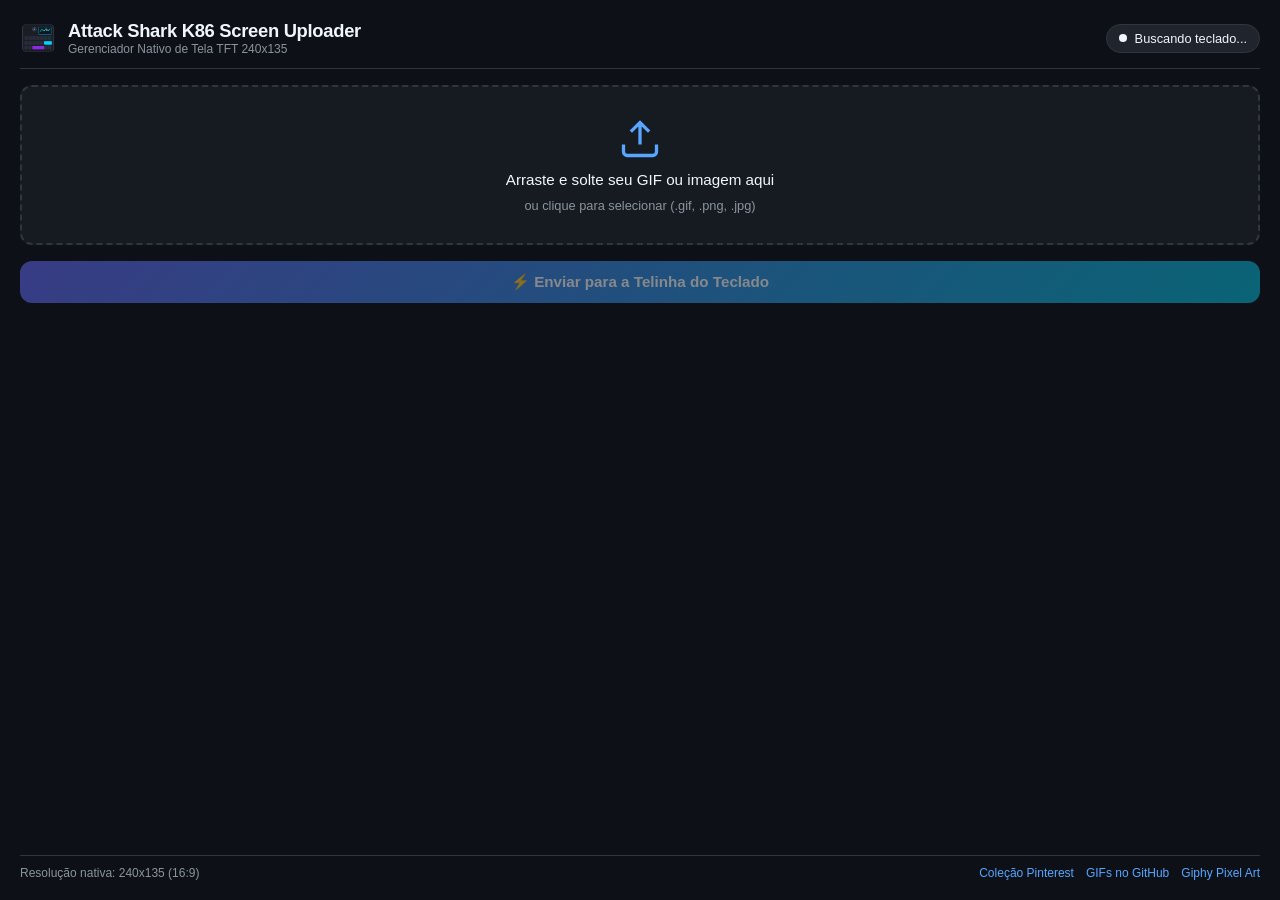
==== app_ui.html @ 6363f11d "feat: initial release of Attack Shark K86 Screen Uploader" ====
<!DOCTYPE html>
<html lang="pt-BR">
<head>
  <meta charset="UTF-8">
  <meta name="viewport" content="width=device-width, initial-scale=1.0">
  <title>Attack Shark K86 - Screen Uploader</title>
  <style>
    :root {
      --bg: #0d1117;
      --card: #161b22;
      --card-hover: #1f242c;
      --border: #30363d;
      --accent: #58a6ff;
      --accent-gradient: linear-gradient(135deg, #6366f1 0%, #06b6d4 100%);
      --accent-hover: linear-gradient(135deg, #4f46e5 0%, #0891b2 100%);
      --success: #238636;
      --error: #da3633;
      --text: #f0f6fc;
      --muted: #8b949e;
      --radius: 12px;
    }

    * {
      box-sizing: border-box;
      margin: 0;
      padding: 0;
      font-family: -apple-system, BlinkMacSystemFont, "Segoe UI", Roboto, Helvetica, Arial, sans-serif;
      user-select: none;
    }

    body {
      background: var(--bg);
      color: var(--text);
      padding: 20px;
      min-height: 100vh;
      display: flex;
      flex-direction: column;
      gap: 16px;
    }

    header {
      display: flex;
      justify-content: space-between;
      align-items: center;
      padding-bottom: 12px;
      border-bottom: 1px solid var(--border);
    }

    .brand {
      display: flex;
      align-items: center;
      gap: 12px;
    }

    .brand img {
      width: 36px;
      height: 36px;
      border-radius: 8px;
    }

    .brand h1 {
      font-size: 1.15rem;
      font-weight: 600;
      letter-spacing: -0.3px;
    }

    .brand span {
      font-size: 0.75rem;
      color: var(--muted);
      display: block;
    }

    .status-badge {
      display: flex;
      align-items: center;
      gap: 8px;
      padding: 6px 12px;
      border-radius: 20px;
      font-size: 0.8rem;
      font-weight: 500;
      background: rgba(139, 148, 158, 0.15);
      border: 1px solid var(--border);
    }

    .status-badge.connected {
      background: rgba(46, 160, 67, 0.15);
      border-color: rgba(46, 160, 67, 0.4);
      color: #3fb950;
    }

    .status-badge.error {
      background: rgba(248, 81, 73, 0.15);
      border-color: rgba(248, 81, 73, 0.4);
      color: #f85149;
    }

    .status-dot {
      width: 8px;
      height: 8px;
      border-radius: 50%;
      background: currentColor;
    }

    /* Drop Zone */
    .dropzone {
      border: 2px dashed var(--border);
      background: var(--card);
      border-radius: var(--radius);
      padding: 30px 20px;
      text-align: center;
      cursor: pointer;
      transition: all 0.2s ease;
      display: flex;
      flex-direction: column;
      align-items: center;
      justify-content: center;
      gap: 10px;
    }

    .dropzone:hover, .dropzone.dragover {
      border-color: var(--accent);
      background: var(--card-hover);
      transform: translateY(-1px);
    }

    .dropzone svg {
      width: 44px;
      height: 44px;
      stroke: var(--accent);
      stroke-width: 1.8;
      fill: none;
    }

    .dropzone-text {
      font-size: 0.95rem;
      font-weight: 500;
    }

    .dropzone-subtext {
      font-size: 0.8rem;
      color: var(--muted);
    }

    /* Preview and Settings Panel */
    .panel {
      background: var(--card);
      border: 1px solid var(--border);
      border-radius: var(--radius);
      padding: 16px;
      display: flex;
      flex-direction: column;
      gap: 16px;
    }

    .preview-container {
      display: flex;
      gap: 16px;
      align-items: center;
    }

    .screen-bezel {
      width: 240px;
      height: 135px;
      background: #000;
      border: 3px solid #30363d;
      border-radius: 8px;
      overflow: hidden;
      position: relative;
      box-shadow: 0 4px 12px rgba(0, 0, 0, 0.5), inset 0 0 10px rgba(0, 210, 255, 0.2);
      flex-shrink: 0;
      display: flex;
      align-items: center;
      justify-content: center;
    }

    .screen-bezel img {
      width: 100%;
      height: 100%;
      object-fit: cover;
      image-rendering: pixelated;
    }

    .file-details {
      flex: 1;
      display: flex;
      flex-direction: column;
      gap: 6px;
      font-size: 0.85rem;
    }

    .file-name {
      font-weight: 600;
      font-size: 0.95rem;
      word-break: break-all;
    }

    .badge-row {
      display: flex;
      flex-wrap: wrap;
      gap: 6px;
      margin-top: 4px;
    }

    .badge {
      background: rgba(255, 255, 255, 0.08);
      padding: 3px 8px;
      border-radius: 6px;
      font-size: 0.75rem;
      color: var(--text);
    }

    /* Controls Grid */
    .controls-grid {
      display: grid;
      grid-template-columns: 1fr 1fr;
      gap: 14px;
      padding-top: 10px;
      border-top: 1px solid var(--border);
    }

    .control-group {
      display: flex;
      flex-direction: column;
      gap: 6px;
    }

    .control-label {
      font-size: 0.8rem;
      color: var(--muted);
      display: flex;
      justify-content: space-between;
    }

    .control-label span {
      color: var(--accent);
      font-weight: 600;
    }

    input[type="range"] {
      width: 100%;
      accent-color: #6366f1;
      cursor: pointer;
    }

    .radio-group {
      display: flex;
      gap: 6px;
    }

    .radio-btn {
      flex: 1;
      padding: 6px 10px;
      font-size: 0.75rem;
      border: 1px solid var(--border);
      border-radius: 6px;
      background: var(--card);
      color: var(--muted);
      cursor: pointer;
      text-align: center;
      transition: all 0.15s;
    }

    .radio-btn.active {
      background: var(--accent-gradient);
      color: #fff;
      border-color: transparent;
      font-weight: 600;
    }

    /* Progress & Action */
    .btn-upload {
      background: var(--accent-gradient);
      color: #fff;
      border: none;
      padding: 12px;
      border-radius: var(--radius);
      font-size: 0.95rem;
      font-weight: 600;
      cursor: pointer;
      display: flex;
      align-items: center;
      justify-content: center;
      gap: 8px;
      transition: all 0.2s ease;
      box-shadow: 0 4px 14px rgba(99, 102, 241, 0.3);
    }

    .btn-upload:hover:not(:disabled) {
      background: var(--accent-hover);
      transform: translateY(-1px);
      box-shadow: 0 6px 18px rgba(99, 102, 241, 0.4);
    }

    .btn-upload:disabled {
      opacity: 0.5;
      cursor: not-allowed;
      transform: none;
      box-shadow: none;
    }

    .progress-bar-container {
      width: 100%;
      height: 8px;
      background: rgba(255, 255, 255, 0.08);
      border-radius: 4px;
      overflow: hidden;
      margin-top: 8px;
      display: none;
    }

    .progress-bar {
      height: 100%;
      width: 0%;
      background: var(--accent-gradient);
      transition: width 0.15s ease;
    }

    .progress-info {
      font-size: 0.8rem;
      color: var(--muted);
      display: flex;
      justify-content: space-between;
      margin-top: 6px;
    }

    .alert {
      padding: 10px 14px;
      border-radius: 8px;
      font-size: 0.85rem;
      display: none;
    }

    .alert.success {
      display: flex;
      background: rgba(46, 160, 67, 0.15);
      border: 1px solid rgba(46, 160, 67, 0.4);
      color: #3fb950;
    }

    .alert.error {
      display: flex;
      background: rgba(248, 81, 73, 0.15);
      border: 1px solid rgba(248, 81, 73, 0.4);
      color: #f85149;
    }

    footer {
      margin-top: auto;
      padding-top: 10px;
      border-top: 1px solid var(--border);
      display: flex;
      justify-content: space-between;
      align-items: center;
      font-size: 0.75rem;
      color: var(--muted);
    }

    .links-group {
      display: flex;
      gap: 12px;
    }

    .links-group a {
      color: var(--accent);
      text-decoration: none;
      cursor: pointer;
    }

    .links-group a:hover {
      text-decoration: underline;
    }
  </style>
</head>
<body>

  <header>
    <div class="brand">
      <img id="appIcon" src="icon.png" alt="Icon">
      <div>
        <h1>Attack Shark K86 Screen Uploader</h1>
        <span>Gerenciador Nativo de Tela TFT 240x135</span>
      </div>
    </div>
    <div id="deviceBadge" class="status-badge">
      <div class="status-dot"></div>
      <span id="deviceText">Buscando teclado...</span>
    </div>
  </header>

  <!-- Drop Zone -->
  <div id="dropzone" class="dropzone">
    <svg viewBox="0 0 24 24">
      <path d="M21 15v4a2 2 0 0 1-2 2H5a2 2 0 0 1-2-2v-4M17 8l-5-5-5 5M12 3v12"/>
    </svg>
    <div class="dropzone-text">Arraste e solte seu GIF ou imagem aqui</div>
    <div class="dropzone-subtext">ou clique para selecionar (.gif, .png, .jpg)</div>
    <input type="file" id="fileInput" accept="image/gif,image/png,image/jpeg,image/webp" style="display: none;">
  </div>

  <!-- Preview and Controls Panel -->
  <div id="previewPanel" class="panel" style="display: none;">
    <div class="preview-container">
      <div class="screen-bezel">
        <img id="previewImg" src="" alt="Preview">
      </div>
      <div class="file-details">
        <div id="fileName" class="file-name">animacao.gif</div>
        <div id="fileDims" style="color: var(--muted);">240x135 px</div>
        <div class="badge-row">
          <div id="badgeFrames" class="badge">-- quadros</div>
          <div id="badgeDuration" class="badge">-- ms/quadro</div>
          <div id="badgeSize" class="badge">-- KB</div>
        </div>
      </div>
    </div>

    <!-- Controls -->
    <div class="controls-grid">
      <div class="control-group">
        <div class="control-label">
          Velocidade / Delay:
          <span id="delayVal">40</span>
        </div>
        <input type="range" id="delaySlider" min="5" max="150" value="40">
        <span style="font-size: 0.7rem; color: var(--muted);">Menor = mais rápido (recomendado 25 a 60)</span>
      </div>

      <div class="control-group">
        <div class="control-label">
          Limite de Quadros:
          <span id="framesVal">60</span>
        </div>
        <input type="range" id="framesSlider" min="10" max="90" value="60">
        <span style="font-size: 0.7rem; color: var(--muted);">Pula quadros se o GIF for longo</span>
      </div>

      <div class="control-group" style="grid-column: span 2;">
        <div class="control-label">Enquadramento:</div>
        <div class="radio-group">
          <div class="radio-btn active" data-fit="crop">Preencher (Crop)</div>
          <div class="radio-btn" data-fit="contain">Conter (Barras Pretas)</div>
          <div class="radio-btn" data-fit="stretch">Esticar</div>
        </div>
      </div>
    </div>
  </div>

  <!-- Status Alert -->
  <div id="alertBox" class="alert"></div>

  <!-- Progress Bar & Upload Button -->
  <div style="display: flex; flex-direction: column; gap: 8px;">
    <button id="btnUpload" class="btn-upload" disabled>
      ⚡ Enviar para a Telinha do Teclado
    </button>
    <div id="progressContainer" class="progress-bar-container">
      <div id="progressBar" class="progress-bar"></div>
    </div>
    <div id="progressInfo" class="progress-info" style="display: none;">
      <span id="progressMsg">Iniciando...</span>
      <span id="progressPct">0%</span>
    </div>
  </div>

  <footer>
    <span>Resolução nativa: 240x135 (16:9)</span>
    <div class="links-group">
      <a href="#" onclick="openExternal('https://br.pinterest.com/mayssarf/gifs-for-attack-shark-k86'); return false;">Coleção Pinterest</a>
      <a href="#" onclick="openExternal('https://github.com/marcel-pietron/k86-screen-frames'); return false;">GIFs no GitHub</a>
      <a href="#" onclick="openExternal('https://giphy.com/search/pixel-art-loop'); return false;">Giphy Pixel Art</a>
    </div>
  </footer>

  <script>
    // State variables
    let currentFileBase64 = null;
    let currentFitMode = 'crop';
    let isUploading = false;
    const isNativeBridge = !!(window.webkit && window.webkit.messageHandlers && window.webkit.messageHandlers.pybridge);

    const dropzone = document.getElementById('dropzone');
    const fileInput = document.getElementById('fileInput');
    const previewPanel = document.getElementById('previewPanel');
    const previewImg = document.getElementById('previewImg');
    const fileName = document.getElementById('fileName');
    const fileDims = document.getElementById('fileDims');
    const badgeFrames = document.getElementById('badgeFrames');
    const badgeDuration = document.getElementById('badgeDuration');
    const badgeSize = document.getElementById('badgeSize');

    const delaySlider = document.getElementById('delaySlider');
    const delayVal = document.getElementById('delayVal');
    const framesSlider = document.getElementById('framesSlider');
    const framesVal = document.getElementById('framesVal');

    const btnUpload = document.getElementById('btnUpload');
    const progressContainer = document.getElementById('progressContainer');
    const progressBar = document.getElementById('progressBar');
    const progressInfo = document.getElementById('progressInfo');
    const progressMsg = document.getElementById('progressMsg');
    const progressPct = document.getElementById('progressPct');
    const alertBox = document.getElementById('alertBox');
    const deviceBadge = document.getElementById('deviceBadge');
    const deviceText = document.getElementById('deviceText');

    // IPC Messaging Helper (Native WebKit Bridge or HTTP Fallback)
    function sendToPython(action, data = {}) {
      const msg = { action, ...data };
      if (isNativeBridge) {
        window.webkit.messageHandlers.pybridge.postMessage(JSON.stringify(msg));
      } else {
        // HTTP Server fallback
        fetch('/api/' + action, {
          method: 'POST',
          headers: { 'Content-Type': 'application/json' },
          body: JSON.stringify(msg)
        }).catch(console.error);
      }
    }

    function openExternal(url) {
      if (isNativeBridge) {
        sendToPython('open_external', { url });
      } else {
        window.open(url, '_blank');
      }
    }

    // Callbacks invoked directly from Python in Native Mode
    window.onDeviceStatus = function(d) {
      if (d.connected) {
        deviceBadge.className = 'status-badge connected';
        deviceText.textContent = `Teclado: ${d.name} (${d.node})`;
      } else {
        deviceBadge.className = 'status-badge error';
        deviceText.textContent = 'Teclado não detectado (conecte o cabo USB)';
      }
    };

    window.onInspectResult = function(data) {
      if (data.ok) {
        fileDims.textContent = `${data.width}x${data.height} px`;
        badgeFrames.textContent = `${data.frames} quadro(s)`;
        badgeDuration.textContent = `~${data.duration} ms/quadro`;
        delaySlider.value = data.suggested_delay;
        delayVal.textContent = data.suggested_delay;
      }
    };

    window.onUploadProgress = function(msg) {
      if (msg.status === 'progress') {
        const pct = msg.pct.toFixed(1) + '%';
        progressBar.style.width = pct;
        progressPct.textContent = pct;
        progressMsg.textContent = msg.msg;
      } else if (msg.status === 'done') {
        progressBar.style.width = '100%';
        progressPct.textContent = '100%';
        progressMsg.textContent = 'Concluído!';
        showAlert('success', '✓ Sucesso! O GIF foi gravado na telinha do seu teclado.');
        isUploading = false;
        btnUpload.disabled = false;
      } else if (msg.status === 'error') {
        showAlert('error', '✗ Erro: ' + msg.msg);
        isUploading = false;
        btnUpload.disabled = false;
      }
    };

    // Drag and Drop
    dropzone.addEventListener('click', () => fileInput.click());
    dropzone.addEventListener('dragover', (e) => {
      e.preventDefault();
      dropzone.classList.add('dragover');
    });
    dropzone.addEventListener('dragleave', () => dropzone.classList.remove('dragover'));
    dropzone.addEventListener('drop', (e) => {
      e.preventDefault();
      dropzone.classList.remove('dragover');
      if (e.dataTransfer.files && e.dataTransfer.files[0]) {
        loadFile(e.dataTransfer.files[0]);
      }
    });
    fileInput.addEventListener('change', (e) => {
      if (e.target.files && e.target.files[0]) {
        loadFile(e.target.files[0]);
      }
    });

    // Fit mode buttons
    document.querySelectorAll('.radio-btn').forEach(btn => {
      btn.addEventListener('click', () => {
        document.querySelectorAll('.radio-btn').forEach(b => b.classList.remove('active'));
        btn.classList.add('active');
        currentFitMode = btn.dataset.fit;
        previewImg.style.objectFit = currentFitMode === 'contain' ? 'contain' : (currentFitMode === 'stretch' ? 'fill' : 'cover');
      });
    });

    // Sliders
    delaySlider.addEventListener('input', () => {
      delayVal.textContent = delaySlider.value;
    });
    framesSlider.addEventListener('input', () => {
      framesVal.textContent = framesSlider.value;
    });

    function loadFile(file) {
      fileName.textContent = file.name;
      badgeSize.textContent = (file.size / 1024).toFixed(1) + ' KB';
      hideAlert();

      const reader = new FileReader();
      reader.onload = (e) => {
        currentFileBase64 = e.target.result;
        previewImg.src = currentFileBase64;
        previewPanel.style.display = 'flex';
        btnUpload.disabled = false;

        if (isNativeBridge) {
          sendToPython('inspect', { image: currentFileBase64 });
        } else {
          fetch('/api/inspect', {
            method: 'POST',
            headers: { 'Content-Type': 'application/json' },
            body: JSON.stringify({ image: currentFileBase64 })
          })
          .then(res => res.json())
          .then(window.onInspectResult)
          .catch(() => {});
        }
      };
      reader.readAsDataURL(file);
    }

    function showAlert(type, message) {
      alertBox.className = `alert ${type}`;
      alertBox.textContent = message;
      alertBox.style.display = 'block';
    }

    function hideAlert() {
      alertBox.style.display = 'none';
    }

    // Upload Action
    btnUpload.addEventListener('click', async () => {
      if (!currentFileBase64 || isUploading) return;
      isUploading = true;
      btnUpload.disabled = true;
      hideAlert();

      progressContainer.style.display = 'block';
      progressInfo.style.display = 'flex';
      progressBar.style.width = '0%';
      progressPct.textContent = '0%';
      progressMsg.textContent = 'Preparando quadros...';

      const uploadPayload = {
        image: currentFileBase64,
        delay: parseInt(delaySlider.value, 10),
        max_frames: parseInt(framesSlider.value, 10),
        fit: currentFitMode
      };

      if (isNativeBridge) {
        sendToPython('upload', uploadPayload);
      } else {
        // Fallback HTTP streaming reader
        try {
          const res = await fetch('/api/upload', {
            method: 'POST',
            headers: { 'Content-Type': 'application/json' },
            body: JSON.stringify(uploadPayload)
          });
          const reader = res.body.getReader();
          const decoder = new TextDecoder();
          let buffer = '';

          while (true) {
            const { done, value } = await reader.read();
            if (done) break;
            buffer += decoder.decode(value, { stream: true });
            const parts = buffer.split('\n\n');
            buffer = parts.pop();
            for (const part of parts) {
              if (part.startsWith('data: ')) {
                window.onUploadProgress(JSON.parse(part.slice(6)));
              }
            }
          }
        } catch (err) {
          showAlert('error', 'Falha na comunicação: ' + err);
          isUploading = false;
          btnUpload.disabled = false;
        }
      }
    });

    // Check device status
    function checkDevice() {
      if (isNativeBridge) {
        sendToPython('status');
      } else {
        fetch('/api/status')
          .then(r => r.json())
          .then(window.onDeviceStatus)
          .catch(() => {});
      }
    }

    checkDevice();
    setInterval(checkDevice, 3000);
  </script>
</body>
</html>
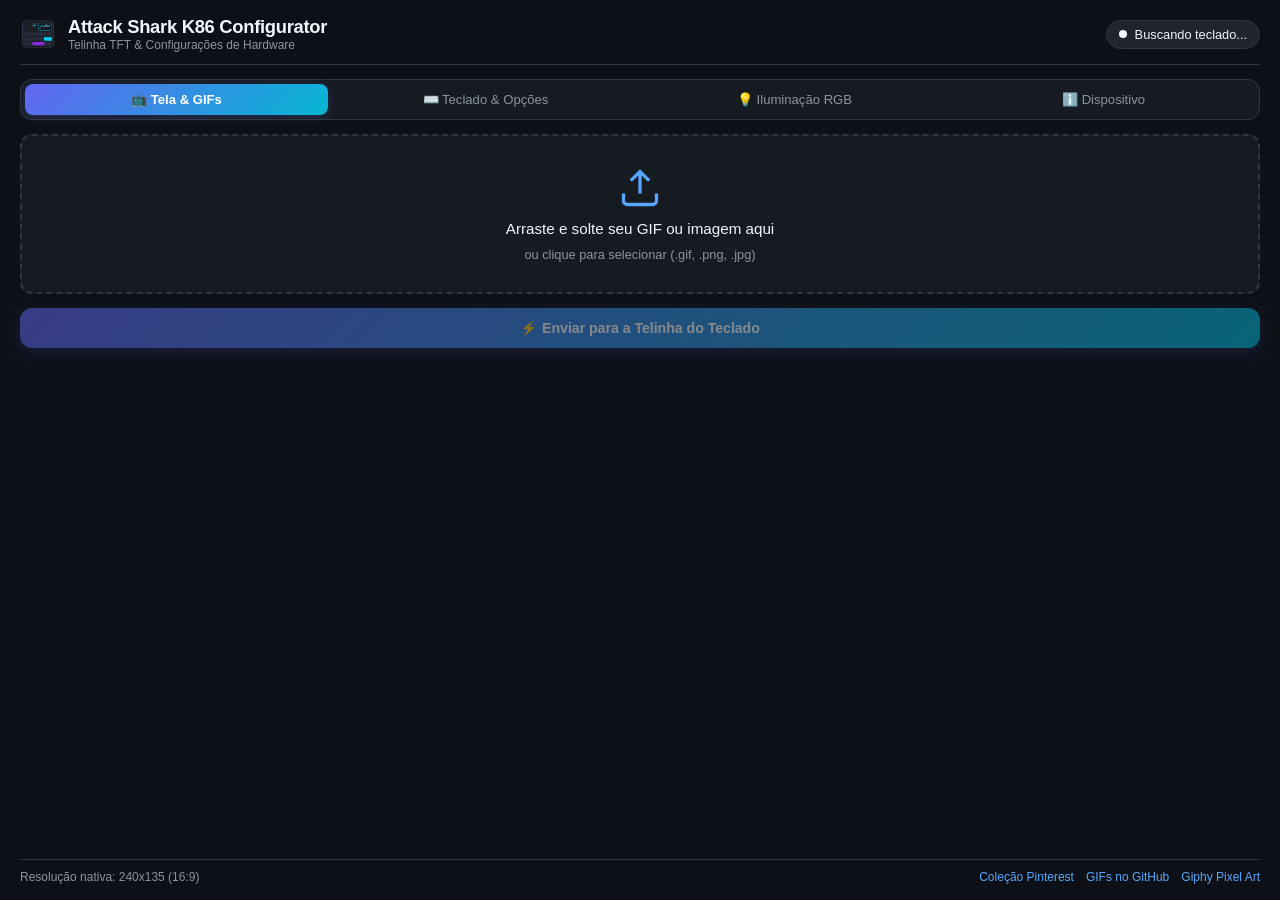
==== commit e7fd5279: "feat: add keyboard settings, RGB control, clock sync, and hardware tabs" ====
--- a/app_ui.html
+++ b/app_ui.html
@@ -3,7 +3,7 @@
 <head>
   <meta charset="UTF-8">
   <meta name="viewport" content="width=device-width, initial-scale=1.0">
-  <title>Attack Shark K86 - Screen Uploader</title>
+  <title>Attack Shark K86 - Configurator & Screen Uploader</title>
   <style>
     :root {
       --bg: #0d1117;
@@ -13,6 +13,7 @@
       --accent: #58a6ff;
       --accent-gradient: linear-gradient(135deg, #6366f1 0%, #06b6d4 100%);
       --accent-hover: linear-gradient(135deg, #4f46e5 0%, #0891b2 100%);
+      --danger-gradient: linear-gradient(135deg, #ef4444 0%, #dc2626 100%);
       --success: #238636;
       --error: #da3633;
       --text: #f0f6fc;
@@ -31,11 +32,11 @@
     body {
       background: var(--bg);
       color: var(--text);
-      padding: 20px;
+      padding: 16px 20px;
       min-height: 100vh;
       display: flex;
       flex-direction: column;
-      gap: 16px;
+      gap: 14px;
     }
 
     header {
@@ -99,6 +100,76 @@
       height: 8px;
       border-radius: 50%;
       background: currentColor;
+    }
+
+    /* Tabs Navigation */
+    .tabs-nav {
+      display: flex;
+      gap: 6px;
+      background: var(--card);
+      padding: 4px;
+      border-radius: var(--radius);
+      border: 1px solid var(--border);
+    }
+
+    .tab-btn {
+      flex: 1;
+      padding: 8px 12px;
+      font-size: 0.82rem;
+      font-weight: 500;
+      border-radius: 8px;
+      border: none;
+      background: transparent;
+      color: var(--muted);
+      cursor: pointer;
+      display: flex;
+      align-items: center;
+      justify-content: center;
+      gap: 6px;
+      transition: all 0.2s ease;
+    }
+
+    .tab-btn:hover {
+      color: var(--text);
+      background: rgba(255, 255, 255, 0.04);
+    }
+
+    .tab-btn.active {
+      background: var(--accent-gradient);
+      color: #fff;
+      font-weight: 600;
+      box-shadow: 0 2px 8px rgba(99, 102, 241, 0.25);
+    }
+
+    /* Tab Content Areas */
+    .tab-pane {
+      display: none;
+      flex-direction: column;
+      gap: 14px;
+    }
+
+    .tab-pane.active {
+      display: flex;
+    }
+
+    /* Panels & Cards */
+    .panel {
+      background: var(--card);
+      border: 1px solid var(--border);
+      border-radius: var(--radius);
+      padding: 16px;
+      display: flex;
+      flex-direction: column;
+      gap: 14px;
+    }
+
+    .panel-title {
+      font-size: 0.95rem;
+      font-weight: 600;
+      color: var(--text);
+      display: flex;
+      align-items: center;
+      gap: 8px;
     }
 
     /* Drop Zone */
@@ -141,17 +212,7 @@
       color: var(--muted);
     }
 
-    /* Preview and Settings Panel */
-    .panel {
-      background: var(--card);
-      border: 1px solid var(--border);
-      border-radius: var(--radius);
-      padding: 16px;
-      display: flex;
-      flex-direction: column;
-      gap: 16px;
-    }
-
+    /* Preview Bezel */
     .preview-container {
       display: flex;
       gap: 16px;
@@ -209,7 +270,7 @@
       color: var(--text);
     }
 
-    /* Controls Grid */
+    /* Form Controls */
     .controls-grid {
       display: grid;
       grid-template-columns: 1fr 1fr;
@@ -240,6 +301,20 @@
       width: 100%;
       accent-color: #6366f1;
       cursor: pointer;
+    }
+
+    select, input[type="text"], input[type="number"] {
+      background: #0d1117;
+      border: 1px solid var(--border);
+      border-radius: 6px;
+      color: var(--text);
+      padding: 7px 10px;
+      font-size: 0.85rem;
+      outline: none;
+    }
+
+    select:focus, input:focus {
+      border-color: var(--accent);
     }
 
     .radio-group {
@@ -267,37 +342,126 @@
       font-weight: 600;
     }
 
-    /* Progress & Action */
-    .btn-upload {
-      background: var(--accent-gradient);
-      color: #fff;
-      border: none;
-      padding: 12px;
+    /* Switch Rows */
+    .switch-row {
+      display: flex;
+      justify-content: space-between;
+      align-items: center;
+      padding: 10px 0;
+      border-bottom: 1px solid rgba(255, 255, 255, 0.05);
+    }
+
+    .switch-row:last-child {
+      border-bottom: none;
+    }
+
+    .switch-info h4 {
+      font-size: 0.88rem;
+      font-weight: 500;
+    }
+
+    .switch-info p {
+      font-size: 0.75rem;
+      color: var(--muted);
+      margin-top: 2px;
+    }
+
+    .toggle-switch {
+      position: relative;
+      width: 44px;
+      height: 24px;
+      cursor: pointer;
+    }
+
+    .toggle-switch input {
+      opacity: 0;
+      width: 0;
+      height: 0;
+    }
+
+    .toggle-slider {
+      position: absolute;
+      inset: 0;
+      background: #21262d;
+      border: 1px solid var(--border);
+      border-radius: 24px;
+      transition: 0.2s;
+    }
+
+    .toggle-slider:before {
+      position: absolute;
+      content: "";
+      height: 16px;
+      width: 16px;
+      left: 3px;
+      bottom: 3px;
+      background: var(--muted);
+      border-radius: 50%;
+      transition: 0.2s;
+    }
+
+    .toggle-switch input:checked + .toggle-slider {
+      background: #6366f1;
+      border-color: #6366f1;
+    }
+
+    .toggle-switch input:checked + .toggle-slider:before {
+      transform: translateX(20px);
+      background: #ffffff;
+    }
+
+    /* Buttons */
+    .btn {
+      padding: 9px 16px;
       border-radius: var(--radius);
-      font-size: 0.95rem;
+      font-size: 0.88rem;
       font-weight: 600;
       cursor: pointer;
-      display: flex;
+      display: inline-flex;
       align-items: center;
       justify-content: center;
       gap: 8px;
       transition: all 0.2s ease;
+      border: none;
+    }
+
+    .btn-primary {
+      background: var(--accent-gradient);
+      color: #fff;
       box-shadow: 0 4px 14px rgba(99, 102, 241, 0.3);
     }
 
-    .btn-upload:hover:not(:disabled) {
+    .btn-primary:hover:not(:disabled) {
       background: var(--accent-hover);
       transform: translateY(-1px);
-      box-shadow: 0 6px 18px rgba(99, 102, 241, 0.4);
-    }
-
-    .btn-upload:disabled {
+    }
+
+    .btn-secondary {
+      background: rgba(255, 255, 255, 0.08);
+      color: var(--text);
+      border: 1px solid var(--border);
+    }
+
+    .btn-secondary:hover:not(:disabled) {
+      background: rgba(255, 255, 255, 0.12);
+    }
+
+    .btn-danger {
+      background: var(--danger-gradient);
+      color: #fff;
+    }
+
+    .btn-danger:hover:not(:disabled) {
+      filter: brightness(1.1);
+    }
+
+    .btn:disabled {
       opacity: 0.5;
       cursor: not-allowed;
-      transform: none;
-      box-shadow: none;
-    }
-
+      transform: none !important;
+    }
+
+    /* Progress & Alert */
     .progress-bar-container {
       width: 100%;
       height: 8px;
@@ -344,6 +508,56 @@
       color: #f85149;
     }
 
+    /* Color picker layout */
+    .color-row {
+      display: flex;
+      align-items: center;
+      gap: 12px;
+    }
+
+    input[type="color"] {
+      -webkit-appearance: none;
+      border: 1px solid var(--border);
+      border-radius: 8px;
+      width: 44px;
+      height: 36px;
+      cursor: pointer;
+      background: transparent;
+      padding: 0;
+    }
+
+    input[type="color"]::-webkit-color-swatch-wrapper {
+      padding: 0;
+    }
+
+    input[type="color"]::-webkit-color-swatch {
+      border: none;
+      border-radius: 7px;
+    }
+
+    /* Info Table */
+    .info-table {
+      width: 100%;
+      border-collapse: collapse;
+      font-size: 0.85rem;
+    }
+
+    .info-table td {
+      padding: 8px 0;
+      border-bottom: 1px solid rgba(255, 255, 255, 0.05);
+    }
+
+    .info-table td:first-child {
+      color: var(--muted);
+      width: 40%;
+    }
+
+    .info-table td:last-child {
+      font-weight: 500;
+      color: var(--text);
+    }
+
+    /* Footer */
     footer {
       margin-top: auto;
       padding-top: 10px;
@@ -377,8 +591,8 @@
     <div class="brand">
       <img id="appIcon" src="icon.png" alt="Icon">
       <div>
-        <h1>Attack Shark K86 Screen Uploader</h1>
-        <span>Gerenciador Nativo de Tela TFT 240x135</span>
+        <h1>Attack Shark K86 Configurator</h1>
+        <span>Telinha TFT & Configurações de Hardware</span>
       </div>
     </div>
     <div id="deviceBadge" class="status-badge">
@@ -387,81 +601,312 @@
     </div>
   </header>
 
-  <!-- Drop Zone -->
-  <div id="dropzone" class="dropzone">
-    <svg viewBox="0 0 24 24">
-      <path d="M21 15v4a2 2 0 0 1-2 2H5a2 2 0 0 1-2-2v-4M17 8l-5-5-5 5M12 3v12"/>
-    </svg>
-    <div class="dropzone-text">Arraste e solte seu GIF ou imagem aqui</div>
-    <div class="dropzone-subtext">ou clique para selecionar (.gif, .png, .jpg)</div>
-    <input type="file" id="fileInput" accept="image/gif,image/png,image/jpeg,image/webp" style="display: none;">
+  <!-- Navigation Tabs -->
+  <nav class="tabs-nav">
+    <button class="tab-btn active" data-tab="tab-screen">📺 Tela & GIFs</button>
+    <button class="tab-btn" data-tab="tab-device">⌨️ Teclado & Opções</button>
+    <button class="tab-btn" data-tab="tab-lighting">💡 Iluminação RGB</button>
+    <button class="tab-btn" data-tab="tab-info">ℹ️ Dispositivo</button>
+  </nav>
+
+  <!-- Global Alert Box -->
+  <div id="alertBox" class="alert"></div>
+
+  <!-- TAB 1: SCREEN & GIF UPLOAD -->
+  <div id="tab-screen" class="tab-pane active">
+    <div id="dropzone" class="dropzone">
+      <svg viewBox="0 0 24 24">
+        <path d="M21 15v4a2 2 0 0 1-2 2H5a2 2 0 0 1-2-2v-4M17 8l-5-5-5 5M12 3v12"/>
+      </svg>
+      <div class="dropzone-text">Arraste e solte seu GIF ou imagem aqui</div>
+      <div class="dropzone-subtext">ou clique para selecionar (.gif, .png, .jpg)</div>
+      <input type="file" id="fileInput" accept="image/gif,image/png,image/jpeg,image/webp" style="display: none;">
+    </div>
+
+    <!-- Preview Panel -->
+    <div id="previewPanel" class="panel" style="display: none;">
+      <div class="preview-container">
+        <div class="screen-bezel">
+          <img id="previewImg" src="" alt="Preview">
+        </div>
+        <div class="file-details">
+          <div id="fileName" class="file-name">animacao.gif</div>
+          <div id="fileDims" style="color: var(--muted);">240x135 px</div>
+          <div class="badge-row">
+            <div id="badgeFrames" class="badge">-- quadros</div>
+            <div id="badgeDuration" class="badge">-- ms/quadro</div>
+            <div id="badgeSize" class="badge">-- KB</div>
+          </div>
+        </div>
+      </div>
+
+      <!-- Controls -->
+      <div class="controls-grid">
+        <div class="control-group">
+          <div class="control-label">
+            Velocidade / Delay:
+            <span id="delayVal">40</span>
+          </div>
+          <input type="range" id="delaySlider" min="5" max="150" value="40">
+          <span style="font-size: 0.7rem; color: var(--muted);">Menor = mais rápido (recomendado 25 a 60)</span>
+        </div>
+
+        <div class="control-group">
+          <div class="control-label">
+            Limite de Quadros:
+            <span id="framesVal">60</span>
+          </div>
+          <input type="range" id="framesSlider" min="10" max="90" value="60">
+          <span style="font-size: 0.7rem; color: var(--muted);">Amostragem inteligente para caber na flash</span>
+        </div>
+
+        <div class="control-group" style="grid-column: span 2;">
+          <div class="control-label">Enquadramento:</div>
+          <div class="radio-group">
+            <div class="radio-btn active" data-fit="crop">Preencher (Crop)</div>
+            <div class="radio-btn" data-fit="contain">Conter (Barras Pretas)</div>
+            <div class="radio-btn" data-fit="stretch">Esticar</div>
+          </div>
+        </div>
+      </div>
+    </div>
+
+    <!-- Upload Action -->
+    <div style="display: flex; flex-direction: column; gap: 8px;">
+      <button id="btnUpload" class="btn btn-primary" style="width: 100%; padding: 12px;" disabled>
+        ⚡ Enviar para a Telinha do Teclado
+      </button>
+      <div id="progressContainer" class="progress-bar-container">
+        <div id="progressBar" class="progress-bar"></div>
+      </div>
+      <div id="progressInfo" class="progress-info" style="display: none;">
+        <span id="progressMsg">Iniciando...</span>
+        <span id="progressPct">0%</span>
+      </div>
+    </div>
   </div>
 
-  <!-- Preview and Controls Panel -->
-  <div id="previewPanel" class="panel" style="display: none;">
-    <div class="preview-container">
-      <div class="screen-bezel">
-        <img id="previewImg" src="" alt="Preview">
-      </div>
-      <div class="file-details">
-        <div id="fileName" class="file-name">animacao.gif</div>
-        <div id="fileDims" style="color: var(--muted);">240x135 px</div>
-        <div class="badge-row">
-          <div id="badgeFrames" class="badge">-- quadros</div>
-          <div id="badgeDuration" class="badge">-- ms/quadro</div>
-          <div id="badgeSize" class="badge">-- KB</div>
-        </div>
+  <!-- TAB 2: KEYBOARD & HARDWARE SETTINGS -->
+  <div id="tab-device" class="tab-pane">
+    <!-- Clock Sync -->
+    <div class="panel">
+      <div class="panel-title">🕒 Relógio da Tela TFT</div>
+      <p style="font-size: 0.8rem; color: var(--muted);">Sincroniza o relógio interno exibido na telinha do K86 diretamente com o horário do seu computador.</p>
+      <div style="display: flex; justify-content: flex-end;">
+        <button id="btnSyncClock" class="btn btn-secondary">
+          Sincronizar com Horário do PC
+        </button>
       </div>
     </div>
 
-    <!-- Controls -->
-    <div class="controls-grid">
+    <!-- Debounce -->
+    <div class="panel">
+      <div class="panel-title">⚡ Debounce de Teclas (Tempo de Resposta)</div>
+      <p style="font-size: 0.8rem; color: var(--muted);">Valores mais baixos diminuem a latência das teclas; aumente caso sinta repetições involuntárias (duplo clique).</p>
       <div class="control-group">
         <div class="control-label">
-          Velocidade / Delay:
-          <span id="delayVal">40</span>
-        </div>
-        <input type="range" id="delaySlider" min="5" max="150" value="40">
-        <span style="font-size: 0.7rem; color: var(--muted);">Menor = mais rápido (recomendado 25 a 60)</span>
-      </div>
-
-      <div class="control-group">
-        <div class="control-label">
-          Limite de Quadros:
-          <span id="framesVal">60</span>
-        </div>
-        <input type="range" id="framesSlider" min="10" max="90" value="60">
-        <span style="font-size: 0.7rem; color: var(--muted);">Pula quadros se o GIF for longo</span>
-      </div>
-
-      <div class="control-group" style="grid-column: span 2;">
-        <div class="control-label">Enquadramento:</div>
-        <div class="radio-group">
-          <div class="radio-btn active" data-fit="crop">Preencher (Crop)</div>
-          <div class="radio-btn" data-fit="contain">Conter (Barras Pretas)</div>
-          <div class="radio-btn" data-fit="stretch">Esticar</div>
-        </div>
+          Tempo de Debounce:
+          <span id="debounceVal">3 ms</span>
+        </div>
+        <input type="range" id="debounceSlider" min="1" max="10" value="3">
+      </div>
+      <div style="display: flex; justify-content: flex-end;">
+        <button id="btnSaveDebounce" class="btn btn-secondary">Salvar Debounce</button>
+      </div>
+    </div>
+
+    <!-- Hardware Switches -->
+    <div class="panel">
+      <div class="panel-title">⚙️ Interruptores de Hardware</div>
+      
+      <div class="switch-row">
+        <div class="switch-info">
+          <h4>Bloquear Tecla Windows (Win Lock)</h4>
+          <p>Desativa a tecla Windows durante jogos para evitar saídas acidentais.</p>
+        </div>
+        <label class="toggle-switch">
+          <input type="checkbox" id="switchWinLock">
+          <span class="toggle-slider"></span>
+        </label>
+      </div>
+
+      <div class="switch-row">
+        <div class="switch-info">
+          <h4>Inverter WASD com as Setas</h4>
+          <p>Troca a função das teclas W/A/S/D pelas teclas de setas direcionais.</p>
+        </div>
+        <label class="toggle-switch">
+          <input type="checkbox" id="switchWasdSwap">
+          <span class="toggle-slider"></span>
+        </label>
+      </div>
+
+      <div class="switch-row">
+        <div class="switch-info">
+          <h4>Desligar Iluminação das Teclas (Backlight)</h4>
+          <p>Apaga todos os LEDs sob as teclas do teclado.</p>
+        </div>
+        <label class="toggle-switch">
+          <input type="checkbox" id="switchLedOff">
+          <span class="toggle-slider"></span>
+        </label>
+      </div>
+
+      <div class="switch-row">
+        <div class="switch-info">
+          <h4>Desligar LEDs Laterais (Side Light)</h4>
+          <p>Desativa as faixas luminosas nas laterais do K86.</p>
+        </div>
+        <label class="toggle-switch">
+          <input type="checkbox" id="switchSideLedOff">
+          <span class="toggle-slider"></span>
+        </label>
+      </div>
+
+      <div style="display: flex; justify-content: flex-end; padding-top: 6px;">
+        <button id="btnSaveOptions" class="btn btn-secondary">Aplicar Opções</button>
+      </div>
+    </div>
+
+    <!-- Sleep Timers -->
+    <div class="panel">
+      <div class="panel-title">🌙 Temporizadores de Suspensão (Economia de Bateria)</div>
+      <div class="controls-grid" style="border: none; padding-top: 0;">
+        <div class="control-group">
+          <label class="control-label">Hibernação 2.4 GHz:</label>
+          <select id="selSleepRf">
+            <option value="60">1 minuto (60s)</option>
+            <option value="120">2 minutos (120s)</option>
+            <option value="180">3 minutos (180s - Padrão)</option>
+            <option value="300">5 minutos (300s)</option>
+            <option value="600">10 minutos (600s)</option>
+          </select>
+        </div>
+        <div class="control-group">
+          <label class="control-label">Hibernação Bluetooth:</label>
+          <select id="selSleepBt">
+            <option value="60">1 minuto (60s)</option>
+            <option value="120">2 minutos (120s)</option>
+            <option value="180">3 minutos (180s - Padrão)</option>
+            <option value="300">5 minutos (300s)</option>
+            <option value="600">10 minutos (600s)</option>
+          </select>
+        </div>
+        <div class="control-group" style="grid-column: span 2;">
+          <label class="control-label">Suspensão Profunda (Deep Sleep):</label>
+          <select id="selSleepDeep">
+            <option value="600">10 minutos (600s)</option>
+            <option value="1200">20 minutos (1200s - Padrão)</option>
+            <option value="1800">30 minutos (1800s)</option>
+            <option value="3600">1 hora (3600s)</option>
+          </select>
+        </div>
+      </div>
+      <div style="display: flex; justify-content: flex-end;">
+        <button id="btnSaveSleep" class="btn btn-secondary">Salvar Temporizadores</button>
       </div>
     </div>
   </div>
 
-  <!-- Status Alert -->
-  <div id="alertBox" class="alert"></div>
-
-  <!-- Progress Bar & Upload Button -->
-  <div style="display: flex; flex-direction: column; gap: 8px;">
-    <button id="btnUpload" class="btn-upload" disabled>
-      ⚡ Enviar para a Telinha do Teclado
-    </button>
-    <div id="progressContainer" class="progress-bar-container">
-      <div id="progressBar" class="progress-bar"></div>
-    </div>
-    <div id="progressInfo" class="progress-info" style="display: none;">
-      <span id="progressMsg">Iniciando...</span>
-      <span id="progressPct">0%</span>
+  <!-- TAB 3: RGB LIGHTING -->
+  <div id="tab-lighting" class="tab-pane">
+    <div class="panel">
+      <div class="panel-title">💡 Efeitos e Cores RGB</div>
+
+      <div class="control-group">
+        <label class="control-label">Modo / Efeito de Iluminação:</label>
+        <select id="selLedMode">
+          <option value="1">Estático (Static)</option>
+          <option value="2">Respiração (Breathing)</option>
+          <option value="3">Ciclo de Espectro (Spectrum Cycle)</option>
+          <option value="4">Onda (Wave)</option>
+          <option value="5">Ondulação ao Digitar (Ripple)</option>
+          <option value="6">Pontos Estelares (Star Dots)</option>
+          <option value="7">Fluxo (Flow)</option>
+          <option value="8">Sombra de Tecla (Key Shadow)</option>
+          <option value="9">Camadas (Layers)</option>
+          <option value="10">Onda Senoidal (Sine Wave)</option>
+          <option value="11">Mola (Spring)</option>
+          <option value="12">Neon</option>
+          <option value="14">Radiante (Radiant)</option>
+          <option value="15">Loop</option>
+          <option value="16">Grade de Cores (Color Grid)</option>
+          <option value="17">Queda de Neve (Snowfall)</option>
+          <option value="18">Meteoro (Meteor)</option>
+          <option value="19">Neve Suave (Silent Snow)</option>
+        </select>
+      </div>
+
+      <div class="controls-grid" style="border: none; padding-top: 0;">
+        <div class="control-group">
+          <label class="control-label">Modo de Cor:</label>
+          <div class="radio-group">
+            <div class="radio-btn active" id="btnColorCustom" data-rainbow="0">Cor Fixa</div>
+            <div class="radio-btn" id="btnColorRainbow" data-rainbow="1">Arco-íris</div>
+          </div>
+        </div>
+
+        <div class="control-group" id="groupCustomColor">
+          <label class="control-label">Cor Selecionada:</label>
+          <div class="color-row">
+            <input type="color" id="inputLedColor" value="#00ffff">
+            <span id="labelColorHex" style="font-family: monospace; font-size: 0.85rem;">#00FFFF</span>
+          </div>
+        </div>
+
+        <div class="control-group">
+          <div class="control-label">
+            Brilho dos LEDs:
+            <span id="labelBrightness">4 (Máx)</span>
+          </div>
+          <input type="range" id="sliderBrightness" min="0" max="4" value="4">
+        </div>
+
+        <div class="control-group">
+          <div class="control-label">
+            Velocidade do Efeito:
+            <span id="labelSpeed">2</span>
+          </div>
+          <input type="range" id="sliderSpeed" min="0" max="4" value="2">
+        </div>
+      </div>
+
+      <div style="display: flex; justify-content: flex-end; padding-top: 10px;">
+        <button id="btnApplyLed" class="btn btn-primary">
+          Aplicar Iluminação
+        </button>
+      </div>
     </div>
   </div>
 
+  <!-- TAB 4: DEVICE INFO & MAINTENANCE -->
+  <div id="tab-info" class="tab-pane">
+    <div class="panel">
+      <div class="panel-title">ℹ️ Informações de Hardware</div>
+      <table class="info-table">
+        <tbody>
+          <tr><td>Modelo:</td><td id="infoModel">Attack Shark K86</td></tr>
+          <tr><td>Revisão / Device ID:</td><td id="infoDevId">--</td></tr>
+          <tr><td>Identificador USB:</td><td id="infoUsbId">3151:4015</td></tr>
+          <tr><td>Chipset / Família:</td><td id="infoFamily">ROYUAN YC500 / YC3121</td></tr>
+          <tr><td>Interface de Comunicação:</td><td id="infoNode">/dev/hidrawX</td></tr>
+          <tr><td>Resolução da Telinha:</td><td>240 × 135 pixels (RGB565)</td></tr>
+        </tbody>
+      </table>
+    </div>
+
+    <div class="panel" style="border-color: rgba(239, 68, 68, 0.3);">
+      <div class="panel-title" style="color: #f85149;">⚠️ Restauração de Fábrica</div>
+      <p style="font-size: 0.8rem; color: var(--muted);">Restaura todas as configurações, tempos de suspensão, debounce e iluminação para os padrões originais de fábrica do teclado.</p>
+      <div style="display: flex; justify-content: flex-end; margin-top: 6px;">
+        <button id="btnFactoryReset" class="btn btn-danger">
+          Restaurar Padrões de Fábrica
+        </button>
+      </div>
+    </div>
+  </div>
+
+  <!-- Footer -->
   <footer>
     <span>Resolução nativa: 240x135 (16:9)</span>
     <div class="links-group">
@@ -472,12 +917,137 @@
   </footer>
 
   <script>
-    // State variables
+    // State
     let currentFileBase64 = null;
     let currentFitMode = 'crop';
     let isUploading = false;
+    let isRainbow = false;
     const isNativeBridge = !!(window.webkit && window.webkit.messageHandlers && window.webkit.messageHandlers.pybridge);
 
+    // Elements
+    const alertBox = document.getElementById('alertBox');
+    const deviceBadge = document.getElementById('deviceBadge');
+    const deviceText = document.getElementById('deviceText');
+
+    // Tab Navigation
+    document.querySelectorAll('.tab-btn').forEach(btn => {
+      btn.addEventListener('click', () => {
+        document.querySelectorAll('.tab-btn').forEach(b => b.classList.remove('active'));
+        document.querySelectorAll('.tab-pane').forEach(p => p.classList.remove('active'));
+        btn.classList.add('active');
+        const target = document.getElementById(btn.dataset.tab);
+        if (target) target.classList.add('active');
+
+        // Auto-fetch settings when entering device or lighting tabs
+        if (btn.dataset.tab === 'tab-device' || btn.dataset.tab === 'tab-lighting' || btn.dataset.tab === 'tab-info') {
+          fetchKeyboardSettings();
+        }
+      });
+    });
+
+    // IPC Messaging
+    function sendToPython(action, data = {}) {
+      const msg = { action, ...data };
+      if (isNativeBridge) {
+        window.webkit.messageHandlers.pybridge.postMessage(JSON.stringify(msg));
+      } else {
+        const token = window.__AUTH_TOKEN__ || '';
+        fetch('/api/' + action, {
+          method: 'POST',
+          headers: { 'Content-Type': 'application/json', 'X-Auth-Token': token },
+          body: JSON.stringify(msg)
+        }).catch(console.error);
+      }
+    }
+
+    function openExternal(url) {
+      if (isNativeBridge) {
+        sendToPython('open_external', { url });
+      } else {
+        window.open(url, '_blank');
+      }
+    }
+
+    function showAlert(type, message) {
+      alertBox.className = `alert ${type}`;
+      alertBox.textContent = message;
+      alertBox.style.display = 'block';
+      setTimeout(() => {
+        if (type === 'success') hideAlert();
+      }, 5000);
+    }
+
+    function hideAlert() {
+      alertBox.style.display = 'none';
+    }
+
+    // Callbacks from Python
+    window.onDeviceStatus = function(d) {
+      if (d.connected) {
+        deviceBadge.className = 'status-badge connected';
+        deviceText.textContent = `Teclado: ${d.name} (${d.node})`;
+        document.getElementById('infoDevId').textContent = d.dev_id || '1168';
+        document.getElementById('infoNode').textContent = d.node;
+        document.getElementById('infoUsbId').textContent = d.vid_pid;
+      } else {
+        deviceBadge.className = 'status-badge error';
+        deviceText.textContent = d.conflict 
+          ? `Conflito: feche o processo '${d.conflict}'`
+          : 'Teclado não detectado (conecte o cabo USB)';
+      }
+    };
+
+    window.onFeedback = function(res) {
+      if (res.success) {
+        showAlert('success', '✓ ' + res.message);
+      } else {
+        showAlert('error', '✗ ' + res.message);
+      }
+    };
+
+    window.onSettingsLoaded = function(s) {
+      // Debounce
+      if (s.debounce !== undefined) {
+        document.getElementById('debounceSlider').value = s.debounce;
+        document.getElementById('debounceVal').textContent = s.debounce + ' ms';
+      }
+      // Options
+      if (s.options) {
+        document.getElementById('switchWinLock').checked = !!s.options.win_lock;
+        document.getElementById('switchWasdSwap').checked = !!s.options.wasd_swap;
+        document.getElementById('switchLedOff').checked = !!s.options.led_off;
+        document.getElementById('switchSideLedOff').checked = !!s.options.side_led_off;
+      }
+      // Sleep
+      if (s.sleep) {
+        document.getElementById('selSleepRf').value = s.sleep.rf_sleep;
+        document.getElementById('selSleepBt').value = s.sleep.bt_sleep;
+        document.getElementById('selSleepDeep').value = s.sleep.rf_deep;
+      }
+      // LED
+      if (s.led) {
+        document.getElementById('selLedMode').value = s.led.mode;
+        document.getElementById('sliderBrightness').value = s.led.brightness;
+        document.getElementById('labelBrightness').textContent = s.led.brightness === 4 ? '4 (Máx)' : s.led.brightness;
+        document.getElementById('sliderSpeed').value = s.led.speed;
+        document.getElementById('labelSpeed').textContent = s.led.speed;
+
+        isRainbow = !!s.led.rainbow;
+        updateRainbowButtons();
+
+        if (s.led.rgb) {
+          const hex = '#' + s.led.rgb.map(c => c.toString(16).padStart(2, '0')).join('');
+          document.getElementById('inputLedColor').value = hex;
+          document.getElementById('labelColorHex').textContent = hex.toUpperCase();
+        }
+      }
+    };
+
+    function fetchKeyboardSettings() {
+      sendToPython('get_settings');
+    }
+
+    // Tab 1: Screen & GIF logic
     const dropzone = document.getElementById('dropzone');
     const fileInput = document.getElementById('fileInput');
     const previewPanel = document.getElementById('previewPanel');
@@ -487,55 +1057,59 @@
     const badgeFrames = document.getElementById('badgeFrames');
     const badgeDuration = document.getElementById('badgeDuration');
     const badgeSize = document.getElementById('badgeSize');
-
     const delaySlider = document.getElementById('delaySlider');
     const delayVal = document.getElementById('delayVal');
     const framesSlider = document.getElementById('framesSlider');
     const framesVal = document.getElementById('framesVal');
-
     const btnUpload = document.getElementById('btnUpload');
     const progressContainer = document.getElementById('progressContainer');
     const progressBar = document.getElementById('progressBar');
     const progressInfo = document.getElementById('progressInfo');
     const progressMsg = document.getElementById('progressMsg');
     const progressPct = document.getElementById('progressPct');
-    const alertBox = document.getElementById('alertBox');
-    const deviceBadge = document.getElementById('deviceBadge');
-    const deviceText = document.getElementById('deviceText');
-
-    // IPC Messaging Helper (Native WebKit Bridge or HTTP Fallback)
-    function sendToPython(action, data = {}) {
-      const msg = { action, ...data };
-      if (isNativeBridge) {
-        window.webkit.messageHandlers.pybridge.postMessage(JSON.stringify(msg));
-      } else {
-        // HTTP Server fallback
-        fetch('/api/' + action, {
-          method: 'POST',
-          headers: { 'Content-Type': 'application/json' },
-          body: JSON.stringify(msg)
-        }).catch(console.error);
-      }
-    }
-
-    function openExternal(url) {
-      if (isNativeBridge) {
-        sendToPython('open_external', { url });
-      } else {
-        window.open(url, '_blank');
-      }
-    }
-
-    // Callbacks invoked directly from Python in Native Mode
-    window.onDeviceStatus = function(d) {
-      if (d.connected) {
-        deviceBadge.className = 'status-badge connected';
-        deviceText.textContent = `Teclado: ${d.name} (${d.node})`;
-      } else {
-        deviceBadge.className = 'status-badge error';
-        deviceText.textContent = 'Teclado não detectado (conecte o cabo USB)';
-      }
-    };
+
+    dropzone.addEventListener('click', () => fileInput.click());
+    dropzone.addEventListener('dragover', (e) => {
+      e.preventDefault();
+      dropzone.classList.add('dragover');
+    });
+    dropzone.addEventListener('dragleave', () => dropzone.classList.remove('dragover'));
+    dropzone.addEventListener('drop', (e) => {
+      e.preventDefault();
+      dropzone.classList.remove('dragover');
+      if (e.dataTransfer.files && e.dataTransfer.files[0]) loadFile(e.dataTransfer.files[0]);
+    });
+    fileInput.addEventListener('change', (e) => {
+      if (e.target.files && e.target.files[0]) loadFile(e.target.files[0]);
+    });
+
+    document.querySelectorAll('.radio-btn[data-fit]').forEach(btn => {
+      btn.addEventListener('click', () => {
+        document.querySelectorAll('.radio-btn[data-fit]').forEach(b => b.classList.remove('active'));
+        btn.classList.add('active');
+        currentFitMode = btn.dataset.fit;
+        previewImg.style.objectFit = currentFitMode === 'contain' ? 'contain' : (currentFitMode === 'stretch' ? 'fill' : 'cover');
+      });
+    });
+
+    delaySlider.addEventListener('input', () => delayVal.textContent = delaySlider.value);
+    framesSlider.addEventListener('input', () => framesVal.textContent = framesSlider.value);
+
+    function loadFile(file) {
+      fileName.textContent = file.name;
+      badgeSize.textContent = (file.size / 1024).toFixed(1) + ' KB';
+      hideAlert();
+
+      const reader = new FileReader();
+      reader.onload = (e) => {
+        currentFileBase64 = e.target.result;
+        previewImg.src = currentFileBase64;
+        previewPanel.style.display = 'flex';
+        btnUpload.disabled = false;
+        sendToPython('inspect', { image: currentFileBase64 });
+      };
+      reader.readAsDataURL(file);
+    }
 
     window.onInspectResult = function(data) {
       if (data.ok) {
@@ -567,84 +1141,7 @@
       }
     };
 
-    // Drag and Drop
-    dropzone.addEventListener('click', () => fileInput.click());
-    dropzone.addEventListener('dragover', (e) => {
-      e.preventDefault();
-      dropzone.classList.add('dragover');
-    });
-    dropzone.addEventListener('dragleave', () => dropzone.classList.remove('dragover'));
-    dropzone.addEventListener('drop', (e) => {
-      e.preventDefault();
-      dropzone.classList.remove('dragover');
-      if (e.dataTransfer.files && e.dataTransfer.files[0]) {
-        loadFile(e.dataTransfer.files[0]);
-      }
-    });
-    fileInput.addEventListener('change', (e) => {
-      if (e.target.files && e.target.files[0]) {
-        loadFile(e.target.files[0]);
-      }
-    });
-
-    // Fit mode buttons
-    document.querySelectorAll('.radio-btn').forEach(btn => {
-      btn.addEventListener('click', () => {
-        document.querySelectorAll('.radio-btn').forEach(b => b.classList.remove('active'));
-        btn.classList.add('active');
-        currentFitMode = btn.dataset.fit;
-        previewImg.style.objectFit = currentFitMode === 'contain' ? 'contain' : (currentFitMode === 'stretch' ? 'fill' : 'cover');
-      });
-    });
-
-    // Sliders
-    delaySlider.addEventListener('input', () => {
-      delayVal.textContent = delaySlider.value;
-    });
-    framesSlider.addEventListener('input', () => {
-      framesVal.textContent = framesSlider.value;
-    });
-
-    function loadFile(file) {
-      fileName.textContent = file.name;
-      badgeSize.textContent = (file.size / 1024).toFixed(1) + ' KB';
-      hideAlert();
-
-      const reader = new FileReader();
-      reader.onload = (e) => {
-        currentFileBase64 = e.target.result;
-        previewImg.src = currentFileBase64;
-        previewPanel.style.display = 'flex';
-        btnUpload.disabled = false;
-
-        if (isNativeBridge) {
-          sendToPython('inspect', { image: currentFileBase64 });
-        } else {
-          fetch('/api/inspect', {
-            method: 'POST',
-            headers: { 'Content-Type': 'application/json' },
-            body: JSON.stringify({ image: currentFileBase64 })
-          })
-          .then(res => res.json())
-          .then(window.onInspectResult)
-          .catch(() => {});
-        }
-      };
-      reader.readAsDataURL(file);
-    }
-
-    function showAlert(type, message) {
-      alertBox.className = `alert ${type}`;
-      alertBox.textContent = message;
-      alertBox.style.display = 'block';
-    }
-
-    function hideAlert() {
-      alertBox.style.display = 'none';
-    }
-
-    // Upload Action
-    btnUpload.addEventListener('click', async () => {
+    btnUpload.addEventListener('click', () => {
       if (!currentFileBase64 || isUploading) return;
       isUploading = true;
       btnUpload.disabled = true;
@@ -656,61 +1153,113 @@
       progressPct.textContent = '0%';
       progressMsg.textContent = 'Preparando quadros...';
 
-      const uploadPayload = {
+      sendToPython('upload', {
         image: currentFileBase64,
         delay: parseInt(delaySlider.value, 10),
         max_frames: parseInt(framesSlider.value, 10),
         fit: currentFitMode
-      };
-
-      if (isNativeBridge) {
-        sendToPython('upload', uploadPayload);
+      });
+    });
+
+    // Tab 2: Device Settings listeners
+    document.getElementById('btnSyncClock').addEventListener('click', () => {
+      sendToPython('set_clock');
+    });
+
+    const debounceSlider = document.getElementById('debounceSlider');
+    debounceSlider.addEventListener('input', () => {
+      document.getElementById('debounceVal').textContent = debounceSlider.value + ' ms';
+    });
+    document.getElementById('btnSaveDebounce').addEventListener('click', () => {
+      sendToPython('set_debounce', { value: parseInt(debounceSlider.value, 10) });
+    });
+
+    document.getElementById('btnSaveOptions').addEventListener('click', () => {
+      sendToPython('set_options', {
+        win_lock: document.getElementById('switchWinLock').checked,
+        wasd_swap: document.getElementById('switchWasdSwap').checked,
+        led_off: document.getElementById('switchLedOff').checked,
+        side_led_off: document.getElementById('switchSideLedOff').checked,
+      });
+    });
+
+    document.getElementById('btnSaveSleep').addEventListener('click', () => {
+      sendToPython('set_sleep', {
+        rf_sleep: parseInt(document.getElementById('selSleepRf').value, 10),
+        bt_sleep: parseInt(document.getElementById('selSleepBt').value, 10),
+        rf_deep: parseInt(document.getElementById('selSleepDeep').value, 10),
+        bt_deep: parseInt(document.getElementById('selSleepDeep').value, 10),
+      });
+    });
+
+    // Tab 3: Lighting listeners
+    const inputLedColor = document.getElementById('inputLedColor');
+    const labelColorHex = document.getElementById('labelColorHex');
+    inputLedColor.addEventListener('input', () => {
+      labelColorHex.textContent = inputLedColor.value.toUpperCase();
+    });
+
+    function updateRainbowButtons() {
+      if (isRainbow) {
+        document.getElementById('btnColorRainbow').classList.add('active');
+        document.getElementById('btnColorCustom').classList.remove('active');
+        document.getElementById('groupCustomColor').style.opacity = '0.4';
       } else {
-        // Fallback HTTP streaming reader
-        try {
-          const res = await fetch('/api/upload', {
-            method: 'POST',
-            headers: { 'Content-Type': 'application/json' },
-            body: JSON.stringify(uploadPayload)
-          });
-          const reader = res.body.getReader();
-          const decoder = new TextDecoder();
-          let buffer = '';
-
-          while (true) {
-            const { done, value } = await reader.read();
-            if (done) break;
-            buffer += decoder.decode(value, { stream: true });
-            const parts = buffer.split('\n\n');
-            buffer = parts.pop();
-            for (const part of parts) {
-              if (part.startsWith('data: ')) {
-                window.onUploadProgress(JSON.parse(part.slice(6)));
-              }
-            }
-          }
-        } catch (err) {
-          showAlert('error', 'Falha na comunicação: ' + err);
-          isUploading = false;
-          btnUpload.disabled = false;
-        }
+        document.getElementById('btnColorCustom').classList.add('active');
+        document.getElementById('btnColorRainbow').classList.remove('active');
+        document.getElementById('groupCustomColor').style.opacity = '1.0';
       }
-    });
-
-    // Check device status
+    }
+
+    document.getElementById('btnColorCustom').addEventListener('click', () => {
+      isRainbow = false;
+      updateRainbowButtons();
+    });
+    document.getElementById('btnColorRainbow').addEventListener('click', () => {
+      isRainbow = true;
+      updateRainbowButtons();
+    });
+
+    const sliderBrightness = document.getElementById('sliderBrightness');
+    sliderBrightness.addEventListener('input', () => {
+      const v = parseInt(sliderBrightness.value, 10);
+      document.getElementById('labelBrightness').textContent = v === 4 ? '4 (Máx)' : v;
+    });
+
+    const sliderSpeed = document.getElementById('sliderSpeed');
+    sliderSpeed.addEventListener('input', () => {
+      document.getElementById('labelSpeed').textContent = sliderSpeed.value;
+    });
+
+    document.getElementById('btnApplyLed').addEventListener('click', () => {
+      const hex = inputLedColor.value.replace('#', '');
+      const r = parseInt(hex.substring(0, 2), 16);
+      const g = parseInt(hex.substring(2, 4), 16);
+      const b = parseInt(hex.substring(4, 6), 16);
+
+      sendToPython('set_led', {
+        mode: parseInt(document.getElementById('selLedMode').value, 10),
+        speed: parseInt(sliderSpeed.value, 10),
+        brightness: parseInt(sliderBrightness.value, 10),
+        rainbow: isRainbow,
+        rgb: [r, g, b]
+      });
+    });
+
+    // Tab 4: Reset
+    document.getElementById('btnFactoryReset').addEventListener('click', () => {
+      if (confirm('Tem certeza de que deseja restaurar as configurações de fábrica do teclado? Todas as personalizações de sono e iluminação serão redefinidas.')) {
+        sendToPython('factory_reset');
+      }
+    });
+
+    // Device check interval
     function checkDevice() {
-      if (isNativeBridge) {
-        sendToPython('status');
-      } else {
-        fetch('/api/status')
-          .then(r => r.json())
-          .then(window.onDeviceStatus)
-          .catch(() => {});
-      }
+      sendToPython('status');
     }
 
     checkDevice();
-    setInterval(checkDevice, 3000);
+    setInterval(checkDevice, 4000);
   </script>
 </body>
 </html>
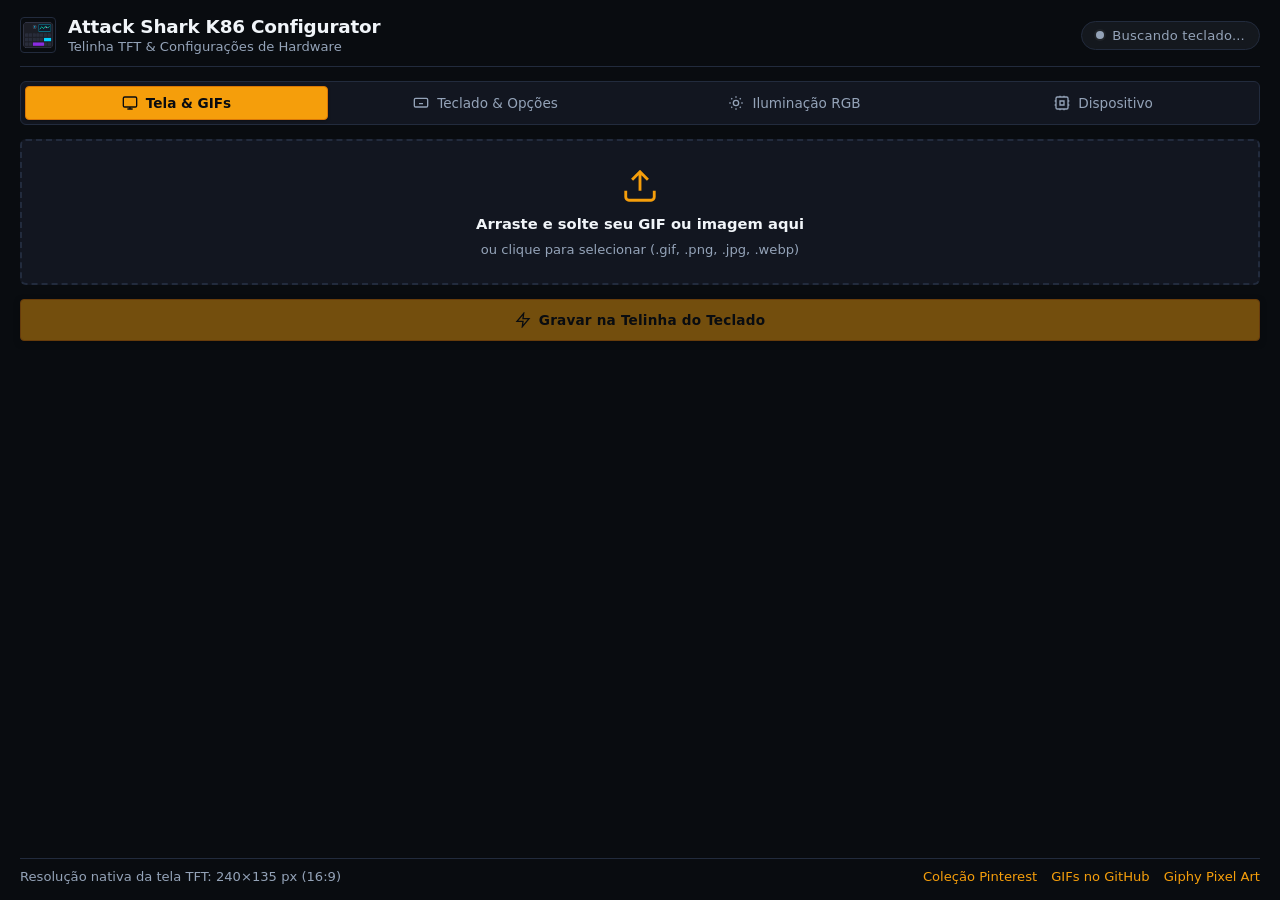
==== commit 0271d932: "feat: redesign tactical hardware console UI and fix backlight & switch controls" ====
--- a/app_ui.html
+++ b/app_ui.html
@@ -6,27 +6,86 @@
   <title>Attack Shark K86 - Configurator & Screen Uploader</title>
   <style>
     :root {
-      --bg: #0d1117;
-      --card: #161b22;
-      --card-hover: #1f242c;
-      --border: #30363d;
-      --accent: #58a6ff;
-      --accent-gradient: linear-gradient(135deg, #6366f1 0%, #06b6d4 100%);
-      --accent-hover: linear-gradient(135deg, #4f46e5 0%, #0891b2 100%);
-      --danger-gradient: linear-gradient(135deg, #ef4444 0%, #dc2626 100%);
-      --success: #238636;
-      --error: #da3633;
-      --text: #f0f6fc;
-      --muted: #8b949e;
-      --radius: 12px;
+      /* Console Tático / Engenharia de Hardware */
+      --bg: #090c10;
+      --card: #121620;
+      --card-hover: #171d2b;
+      --border: #222b3d;
+      --border-focus: #3b4763;
+      
+      /* Acento de Instrumentação: Âmbar Tático */
+      --accent: #f59e0b;
+      --accent-hover: #d97706;
+      --accent-active: #b45309;
+      --accent-fg: #090c10;
+      --accent-subtle: rgba(245, 158, 11, 0.12);
+      --accent-border: rgba(245, 158, 11, 0.35);
+      
+      /* Marcadores de Telemetria */
+      --telemetry: #00d2ff;
+      --telemetry-subtle: rgba(0, 210, 255, 0.12);
+      
+      /* Estados de Sistema */
+      --success: #10b981;
+      --success-subtle: rgba(16, 185, 129, 0.12);
+      --success-border: rgba(16, 185, 129, 0.35);
+      --error: #dc2626;
+      --error-text: #f87171;
+      --error-subtle: rgba(220, 38, 38, 0.12);
+      --error-border: rgba(220, 38, 38, 0.35);
+      
+      --text: #f1f5f9;
+      --muted: #94a3b8;
+      --muted-dark: #8da2bd;
+      
+      --radius: 6px;
+      --radius-sm: 4px;
+      --radius-lg: 8px;
+      
+      --shadow-elevation: 0 4px 16px rgba(0, 0, 0, 0.45);
+      --shadow-surface: 0 1px 3px rgba(0, 0, 0, 0.3);
     }
 
     * {
       box-sizing: border-box;
       margin: 0;
       padding: 0;
-      font-family: -apple-system, BlinkMacSystemFont, "Segoe UI", Roboto, Helvetica, Arial, sans-serif;
+      font-family: system-ui, -apple-system, BlinkMacSystemFont, "Segoe UI", Roboto, "Ubuntu", "Cantarell", sans-serif;
+    }
+
+    ::selection {
+      background: rgba(245, 158, 11, 0.3);
+      color: #ffffff;
+    }
+
+    ::-webkit-scrollbar {
+      width: 6px;
+      height: 6px;
+    }
+    ::-webkit-scrollbar-track {
+      background: var(--bg);
+    }
+    ::-webkit-scrollbar-thumb {
+      background: var(--border);
+      border-radius: 3px;
+    }
+    ::-webkit-scrollbar-thumb:hover {
+      background: var(--border-focus);
+    }
+
+    :focus-visible {
+      outline: 2px solid var(--accent);
+      outline-offset: 2px;
+    }
+
+    .font-mono, .badge, .file-name, #infoUsbId, #infoFamily, #infoNode, #labelColorHex, #labelSledColorHex {
+      font-family: "JetBrains Mono", "Fira Code", "Cascadia Code", "SFMono-Regular", Consolas, monospace;
+      font-variant-numeric: tabular-nums;
+    }
+
+    .tab-btn, .btn, .radio-btn, .toggle-switch, .preset-dot, .brand img {
       user-select: none;
+      -webkit-user-select: none;
     }
 
     body {
@@ -56,43 +115,48 @@
     .brand img {
       width: 36px;
       height: 36px;
-      border-radius: 8px;
+      border-radius: var(--radius-sm);
+      border: 1px solid var(--border);
     }
 
     .brand h1 {
       font-size: 1.15rem;
       font-weight: 600;
-      letter-spacing: -0.3px;
+      letter-spacing: -0.2px;
+      color: var(--text);
     }
 
     .brand span {
-      font-size: 0.75rem;
+      font-size: 0.82rem;
       color: var(--muted);
       display: block;
+      margin-top: 2px;
     }
 
     .status-badge {
       display: flex;
       align-items: center;
       gap: 8px;
-      padding: 6px 12px;
+      padding: 6px 14px;
       border-radius: 20px;
-      font-size: 0.8rem;
+      font-size: 0.82rem;
       font-weight: 500;
-      background: rgba(139, 148, 158, 0.15);
+      background: rgba(148, 163, 184, 0.08);
       border: 1px solid var(--border);
+      color: var(--muted);
+      letter-spacing: 0.2px;
     }
 
     .status-badge.connected {
-      background: rgba(46, 160, 67, 0.15);
-      border-color: rgba(46, 160, 67, 0.4);
-      color: #3fb950;
+      background: var(--success-subtle);
+      border-color: var(--success-border);
+      color: var(--success);
     }
 
     .status-badge.error {
-      background: rgba(248, 81, 73, 0.15);
-      border-color: rgba(248, 81, 73, 0.4);
-      color: #f85149;
+      background: var(--error-subtle);
+      border-color: var(--error-border);
+      color: var(--error);
     }
 
     .status-dot {
@@ -100,6 +164,7 @@
       height: 8px;
       border-radius: 50%;
       background: currentColor;
+      box-shadow: 0 0 0 2px rgba(255, 255, 255, 0.05);
     }
 
     /* Tabs Navigation */
@@ -115,30 +180,41 @@
     .tab-btn {
       flex: 1;
       padding: 8px 12px;
-      font-size: 0.82rem;
+      font-size: 0.85rem;
       font-weight: 500;
-      border-radius: 8px;
-      border: none;
+      border-radius: var(--radius-sm);
+      border: 1px solid transparent;
       background: transparent;
       color: var(--muted);
       cursor: pointer;
       display: flex;
       align-items: center;
       justify-content: center;
-      gap: 6px;
-      transition: all 0.2s ease;
+      gap: 8px;
+      transition: all 0.15s ease;
     }
 
     .tab-btn:hover {
       color: var(--text);
-      background: rgba(255, 255, 255, 0.04);
+      background: var(--card-hover);
+      border-color: var(--border);
     }
 
     .tab-btn.active {
-      background: var(--accent-gradient);
-      color: #fff;
+      background: var(--accent);
+      color: var(--accent-fg);
       font-weight: 600;
-      box-shadow: 0 2px 8px rgba(99, 102, 241, 0.25);
+      border-color: var(--accent-hover);
+      box-shadow: var(--shadow-surface);
+    }
+
+    .tab-btn svg {
+      width: 16px;
+      height: 16px;
+      stroke: currentColor;
+      stroke-width: 2;
+      fill: none;
+      flex-shrink: 0;
     }
 
     /* Tab Content Areas */
@@ -157,10 +233,11 @@
       background: var(--card);
       border: 1px solid var(--border);
       border-radius: var(--radius);
-      padding: 16px;
+      padding: 18px;
       display: flex;
       flex-direction: column;
       gap: 14px;
+      box-shadow: var(--shadow-surface);
     }
 
     .panel-title {
@@ -169,7 +246,23 @@
       color: var(--text);
       display: flex;
       align-items: center;
-      gap: 8px;
+      gap: 10px;
+      letter-spacing: -0.1px;
+    }
+
+    .panel-title svg {
+      width: 18px;
+      height: 18px;
+      stroke: var(--accent);
+      stroke-width: 2;
+      fill: none;
+      flex-shrink: 0;
+    }
+
+    .panel-desc {
+      font-size: 0.85rem;
+      color: var(--muted);
+      line-height: 1.45;
     }
 
     /* Drop Zone */
@@ -177,7 +270,7 @@
       border: 2px dashed var(--border);
       background: var(--card);
       border-radius: var(--radius);
-      padding: 30px 20px;
+      padding: 26px 20px;
       text-align: center;
       cursor: pointer;
       transition: all 0.2s ease;
@@ -187,51 +280,71 @@
       justify-content: center;
       gap: 10px;
     }
+    .dropzone.compact {
+      padding: 12px 18px;
+      flex-direction: row;
+      gap: 12px;
+      justify-content: center;
+    }
+
+    .dropzone.compact svg {
+      width: 22px;
+      height: 22px;
+    }
+
 
     .dropzone:hover, .dropzone.dragover {
       border-color: var(--accent);
       background: var(--card-hover);
-      transform: translateY(-1px);
     }
 
     .dropzone svg {
-      width: 44px;
-      height: 44px;
+      width: 38px;
+      height: 38px;
       stroke: var(--accent);
       stroke-width: 1.8;
       fill: none;
     }
 
     .dropzone-text {
-      font-size: 0.95rem;
-      font-weight: 500;
+      font-size: 0.92rem;
+      font-weight: 600;
+      color: var(--text);
     }
 
     .dropzone-subtext {
-      font-size: 0.8rem;
+      font-size: 0.82rem;
       color: var(--muted);
     }
 
-    /* Preview Bezel */
+    /* Preview Bezel (Tactical TFT 240x135 Screen) */
     .preview-container {
       display: flex;
-      gap: 16px;
+      gap: 18px;
       align-items: center;
     }
 
     .screen-bezel {
       width: 240px;
       height: 135px;
-      background: #000;
-      border: 3px solid #30363d;
-      border-radius: 8px;
+      background: #05070a;
+      border: 3px solid #1a202c;
+      border-radius: var(--radius);
       overflow: hidden;
       position: relative;
-      box-shadow: 0 4px 12px rgba(0, 0, 0, 0.5), inset 0 0 10px rgba(0, 210, 255, 0.2);
+      box-shadow: 0 4px 16px rgba(0, 0, 0, 0.6), inset 0 0 0 1px rgba(255, 255, 255, 0.08);
       flex-shrink: 0;
       display: flex;
       align-items: center;
       justify-content: center;
+    }
+
+    .screen-bezel::after {
+      content: "";
+      position: absolute;
+      inset: 0;
+      background: linear-gradient(135deg, rgba(255, 255, 255, 0.05) 0%, transparent 55%);
+      pointer-events: none;
     }
 
     .screen-bezel img {
@@ -245,7 +358,7 @@
       flex: 1;
       display: flex;
       flex-direction: column;
-      gap: 6px;
+      gap: 8px;
       font-size: 0.85rem;
     }
 
@@ -253,6 +366,7 @@
       font-weight: 600;
       font-size: 0.95rem;
       word-break: break-all;
+      color: var(--text);
     }
 
     .badge-row {
@@ -263,11 +377,12 @@
     }
 
     .badge {
-      background: rgba(255, 255, 255, 0.08);
-      padding: 3px 8px;
-      border-radius: 6px;
-      font-size: 0.75rem;
-      color: var(--text);
+      background: var(--surface-2);
+      border: 1px solid var(--border);
+      padding: 4px 8px;
+      border-radius: var(--radius-sm);
+      font-size: 0.82rem;
+      color: var(--muted);
     }
 
     /* Form Controls */
@@ -275,7 +390,7 @@
       display: grid;
       grid-template-columns: 1fr 1fr;
       gap: 14px;
-      padding-top: 10px;
+      padding-top: 12px;
       border-top: 1px solid var(--border);
     }
 
@@ -286,35 +401,73 @@
     }
 
     .control-label {
-      font-size: 0.8rem;
+      font-size: 0.82rem;
+      font-weight: 500;
       color: var(--muted);
       display: flex;
       justify-content: space-between;
+      align-items: center;
     }
 
     .control-label span {
       color: var(--accent);
+      font-family: "JetBrains Mono", monospace;
+      font-variant-numeric: tabular-nums;
       font-weight: 600;
+    }
+
+    .control-hint {
+      font-size: 0.82rem;
+      color: var(--muted-dark);
+      line-height: 1.35;
     }
 
     input[type="range"] {
       width: 100%;
-      accent-color: #6366f1;
+      accent-color: var(--accent);
       cursor: pointer;
-    }
-
-    select, input[type="text"], input[type="number"] {
-      background: #0d1117;
+      background: transparent;
+      height: 20px;
+    }
+
+    select {
+      -webkit-appearance: none;
+      appearance: none;
+      background-color: var(--card-hover);
+      background-image: url("data:image/svg+xml,%3Csvg xmlns='http://www.w3.org/2000/svg' width='16' height='16' viewBox='0 0 24 24' fill='none' stroke='%2394a3b8' stroke-width='2' stroke-linecap='round' stroke-linejoin='round'%3E%3Cpath d='m6 9 6 6 6-6'/%3E%3C/svg%3E");
+      background-repeat: no-repeat;
+      background-position: right 10px center;
+      background-size: 14px;
       border: 1px solid var(--border);
-      border-radius: 6px;
+      border-radius: var(--radius-sm);
       color: var(--text);
-      padding: 7px 10px;
+      padding: 8px 32px 8px 12px;
       font-size: 0.85rem;
       outline: none;
-    }
-
-    select:focus, input:focus {
+      cursor: pointer;
+      transition: border-color 0.15s ease;
+    }
+
+    input[type="text"], input[type="number"] {
+      background-color: var(--card-hover);
+      border: 1px solid var(--border);
+      border-radius: var(--radius-sm);
+      color: var(--text);
+      padding: 8px 12px;
+      font-size: 0.85rem;
+      outline: none;
+      transition: border-color 0.15s ease;
+    }
+
+    select option {
+      background-color: var(--card);
+      color: var(--text);
+      padding: 8px;
+    }
+
+    select:focus, input[type="text"]:focus, input[type="number"]:focus {
       border-color: var(--accent);
+      background-color: var(--surface-3);
     }
 
     .radio-group {
@@ -325,20 +478,26 @@
     .radio-btn {
       flex: 1;
       padding: 6px 10px;
-      font-size: 0.75rem;
+      font-size: 0.82rem;
+      font-weight: 500;
       border: 1px solid var(--border);
-      border-radius: 6px;
-      background: var(--card);
+      border-radius: var(--radius-sm);
+      background: var(--card-hover);
       color: var(--muted);
       cursor: pointer;
       text-align: center;
-      transition: all 0.15s;
+      transition: all 0.15s ease;
+    }
+
+    .radio-btn:hover {
+      color: var(--text);
+      border-color: var(--border-focus);
     }
 
     .radio-btn.active {
-      background: var(--accent-gradient);
-      color: #fff;
-      border-color: transparent;
+      background: var(--accent-subtle);
+      color: var(--accent);
+      border-color: var(--accent);
       font-weight: 600;
     }
 
@@ -355,15 +514,17 @@
       border-bottom: none;
     }
 
-    .switch-info h4 {
+    .switch-info h3 {
       font-size: 0.88rem;
       font-weight: 500;
+      color: var(--text);
     }
 
     .switch-info p {
-      font-size: 0.75rem;
+      font-size: 0.82rem;
       color: var(--muted);
       margin-top: 2px;
+      line-height: 1.35;
     }
 
     .toggle-switch {
@@ -371,6 +532,7 @@
       width: 44px;
       height: 24px;
       cursor: pointer;
+      flex-shrink: 0;
     }
 
     .toggle-switch input {
@@ -382,10 +544,10 @@
     .toggle-slider {
       position: absolute;
       inset: 0;
-      background: #21262d;
+      background: #1a202c;
       border: 1px solid var(--border);
       border-radius: 24px;
-      transition: 0.2s;
+      transition: 0.2s ease;
     }
 
     .toggle-slider:before {
@@ -397,66 +559,85 @@
       bottom: 3px;
       background: var(--muted);
       border-radius: 50%;
-      transition: 0.2s;
+      transition: 0.2s ease;
+    }
+
+    .toggle-switch input:focus-visible + .toggle-slider {
+      outline: 2px solid var(--accent);
+      outline-offset: 2px;
     }
 
     .toggle-switch input:checked + .toggle-slider {
-      background: #6366f1;
-      border-color: #6366f1;
+      background: var(--accent);
+      border-color: var(--accent);
     }
 
     .toggle-switch input:checked + .toggle-slider:before {
       transform: translateX(20px);
-      background: #ffffff;
+      background: var(--accent-fg);
     }
 
     /* Buttons */
     .btn {
       padding: 9px 16px;
-      border-radius: var(--radius);
-      font-size: 0.88rem;
+      border-radius: var(--radius-sm);
+      font-size: 0.85rem;
       font-weight: 600;
       cursor: pointer;
       display: inline-flex;
       align-items: center;
       justify-content: center;
       gap: 8px;
-      transition: all 0.2s ease;
-      border: none;
+      transition: all 0.15s ease;
+      border: 1px solid transparent;
+      letter-spacing: 0.2px;
+    }
+
+    .btn svg {
+      width: 16px;
+      height: 16px;
+      stroke: currentColor;
+      stroke-width: 2;
+      fill: none;
+      flex-shrink: 0;
     }
 
     .btn-primary {
-      background: var(--accent-gradient);
-      color: #fff;
-      box-shadow: 0 4px 14px rgba(99, 102, 241, 0.3);
+      background: var(--accent);
+      color: var(--accent-fg);
+      border-color: var(--accent-hover);
+      box-shadow: 0 2px 6px rgba(0, 0, 0, 0.4);
     }
 
     .btn-primary:hover:not(:disabled) {
       background: var(--accent-hover);
-      transform: translateY(-1px);
+      border-color: var(--accent-active);
     }
 
     .btn-secondary {
-      background: rgba(255, 255, 255, 0.08);
+      background: var(--card-hover);
       color: var(--text);
-      border: 1px solid var(--border);
+      border-color: var(--border);
     }
 
     .btn-secondary:hover:not(:disabled) {
-      background: rgba(255, 255, 255, 0.12);
+      background: var(--border);
+      border-color: var(--border-focus);
     }
 
     .btn-danger {
-      background: var(--danger-gradient);
-      color: #fff;
+      background: var(--error);
+      color: #ffffff;
+      border-color: rgba(255, 255, 255, 0.1);
+      box-shadow: 0 2px 6px rgba(0, 0, 0, 0.4);
     }
 
     .btn-danger:hover:not(:disabled) {
-      filter: brightness(1.1);
+      background: #dc2626;
     }
 
     .btn:disabled {
-      opacity: 0.5;
+      opacity: 0.45;
       cursor: not-allowed;
       transform: none !important;
     }
@@ -464,9 +645,9 @@
     /* Progress & Alert */
     .progress-bar-container {
       width: 100%;
-      height: 8px;
+      height: 6px;
       background: rgba(255, 255, 255, 0.08);
-      border-radius: 4px;
+      border-radius: 3px;
       overflow: hidden;
       margin-top: 8px;
       display: none;
@@ -475,64 +656,222 @@
     .progress-bar {
       height: 100%;
       width: 0%;
-      background: var(--accent-gradient);
+      background: var(--accent);
       transition: width 0.15s ease;
     }
 
     .progress-info {
-      font-size: 0.8rem;
+      font-size: 0.82rem;
       color: var(--muted);
       display: flex;
       justify-content: space-between;
       margin-top: 6px;
+      font-family: "JetBrains Mono", monospace;
+      font-variant-numeric: tabular-nums;
     }
 
     .alert {
       padding: 10px 14px;
-      border-radius: 8px;
+      border-radius: var(--radius-sm);
       font-size: 0.85rem;
       display: none;
     }
 
     .alert.success {
       display: flex;
-      background: rgba(46, 160, 67, 0.15);
-      border: 1px solid rgba(46, 160, 67, 0.4);
-      color: #3fb950;
+      background: var(--success-subtle);
+      border: 1px solid var(--success-border);
+      color: var(--success);
     }
 
     .alert.error {
       display: flex;
-      background: rgba(248, 81, 73, 0.15);
-      border: 1px solid rgba(248, 81, 73, 0.4);
-      color: #f85149;
-    }
-
-    /* Color picker layout */
-    .color-row {
+      background: var(--error-subtle);
+      border: 1px solid var(--error-border);
+      color: var(--error);
+    }
+
+    /* Unified Tactical Color Selector Component */
+    .color-section {
+      display: flex;
+      flex-direction: column;
+      gap: 14px;
+      background: var(--bg);
+      padding: 16px;
+      border-radius: var(--radius);
+      border: 1px solid var(--border);
+      margin-top: 8px;
+    }
+
+    .color-hub-row {
       display: flex;
       align-items: center;
-      gap: 12px;
-    }
-
-    input[type="color"] {
+      gap: 14px;
+      flex-wrap: wrap;
+    }
+
+    .color-chip-wrapper {
+      position: relative;
+      width: 44px;
+      height: 44px;
+      flex-shrink: 0;
+    }
+
+    .color-chip {
+      width: 100%;
+      height: 100%;
+      border-radius: var(--radius-sm);
+      border: 2px solid var(--border-focus);
+      box-shadow: 0 2px 8px rgba(0, 0, 0, 0.5), inset 0 0 0 1px rgba(255, 255, 255, 0.15);
+      background: #00ffff;
+      cursor: pointer;
+      transition: transform 0.15s ease, border-color 0.15s ease;
+    }
+
+    .color-chip:hover {
+      transform: scale(1.05);
+      border-color: var(--accent);
+    }
+
+    .native-color-picker {
+      position: absolute;
+      inset: 0;
+      opacity: 0;
+      width: 100%;
+      height: 100%;
+      cursor: pointer;
+      border: none;
+      padding: 0;
+    }
+
+    .color-meta {
+      display: flex;
+      flex-direction: column;
+      gap: 3px;
+    }
+
+    .color-hex-input-group {
+      display: flex;
+      align-items: center;
+      gap: 8px;
+    }
+
+    .color-hex-input {
+      font-family: "JetBrains Mono", monospace;
+      font-size: 0.88rem;
+      font-weight: 600;
+      color: var(--text);
+      background: var(--card-hover);
+      border: 1px solid var(--border);
+      border-radius: var(--radius-sm);
+      padding: 6px 10px;
+      width: 100px;
+      text-transform: uppercase;
+      letter-spacing: 0.5px;
+    }
+
+    .color-hex-input:focus {
+      border-color: var(--accent);
+      background: var(--surface-3);
+    }
+
+    .color-rgb-label {
+      font-family: "JetBrains Mono", monospace;
+      font-size: 0.82rem;
+      color: var(--muted);
+      letter-spacing: 0.2px;
+    }
+
+    .hue-slider-group {
+      display: flex;
+      flex-direction: column;
+      gap: 6px;
+    }
+
+    .hue-slider-label {
+      font-size: 0.82rem;
+      color: var(--muted);
+      display: flex;
+      justify-content: space-between;
+      align-items: center;
+      font-weight: 500;
+    }
+
+    .hue-slider {
       -webkit-appearance: none;
-      border: 1px solid var(--border);
-      border-radius: 8px;
-      width: 44px;
-      height: 36px;
+      appearance: none;
+      width: 100%;
+      height: 12px;
+      border-radius: 6px;
+      background: linear-gradient(to right, 
+        #ff0000 0%, 
+        #ffff00 17%, 
+        #00ff00 33%, 
+        #00ffff 50%, 
+        #0000ff 67%, 
+        #ff00ff 83%, 
+        #ff0000 100%);
+      outline: none;
+      border: 1px solid rgba(255, 255, 255, 0.15);
       cursor: pointer;
-      background: transparent;
-      padding: 0;
-    }
-
-    input[type="color"]::-webkit-color-swatch-wrapper {
-      padding: 0;
-    }
-
-    input[type="color"]::-webkit-color-swatch {
-      border: none;
-      border-radius: 7px;
+    }
+
+    .hue-slider::-webkit-slider-thumb {
+      -webkit-appearance: none;
+      appearance: none;
+      width: 18px;
+      height: 18px;
+      border-radius: 50%;
+      background: #ffffff;
+      border: 2px solid #090c10;
+      box-shadow: 0 1px 4px rgba(0, 0, 0, 0.8);
+      cursor: pointer;
+      transition: transform 0.1s ease;
+    }
+
+    .hue-slider::-webkit-slider-thumb:hover {
+      transform: scale(1.15);
+    }
+
+    .color-presets-wrapper {
+      display: flex;
+      flex-direction: column;
+      gap: 6px;
+    }
+
+    .color-presets-title {
+      font-size: 0.82rem;
+      color: var(--muted);
+      font-weight: 500;
+    }
+
+    .color-presets-grid {
+      display: flex;
+      flex-wrap: wrap;
+      gap: 8px;
+      align-items: center;
+    }
+
+    .preset-dot {
+      width: 26px;
+      height: 26px;
+      border-radius: var(--radius-sm);
+      cursor: pointer;
+      border: 1px solid rgba(255, 255, 255, 0.2);
+      box-shadow: 0 1px 3px rgba(0, 0, 0, 0.4);
+      transition: transform 0.15s ease, border-color 0.15s ease, box-shadow 0.15s ease;
+    }
+
+    .preset-dot:hover {
+      transform: translateY(-2px);
+      border-color: #ffffff;
+      box-shadow: 0 3px 8px rgba(0, 0, 0, 0.6);
+    }
+
+    .preset-dot.active {
+      border: 2px solid #ffffff;
+      box-shadow: 0 0 0 2px var(--accent);
+      transform: translateY(-1px);
     }
 
     /* Info Table */
@@ -543,7 +882,7 @@
     }
 
     .info-table td {
-      padding: 8px 0;
+      padding: 9px 0;
       border-bottom: 1px solid rgba(255, 255, 255, 0.05);
     }
 
@@ -565,19 +904,20 @@
       display: flex;
       justify-content: space-between;
       align-items: center;
-      font-size: 0.75rem;
+      font-size: 0.82rem;
       color: var(--muted);
     }
 
     .links-group {
       display: flex;
-      gap: 12px;
+      gap: 14px;
     }
 
     .links-group a {
       color: var(--accent);
       text-decoration: none;
       cursor: pointer;
+      font-weight: 500;
     }
 
     .links-group a:hover {
@@ -603,10 +943,22 @@
 
   <!-- Navigation Tabs -->
   <nav class="tabs-nav">
-    <button class="tab-btn active" data-tab="tab-screen">📺 Tela & GIFs</button>
-    <button class="tab-btn" data-tab="tab-device">⌨️ Teclado & Opções</button>
-    <button class="tab-btn" data-tab="tab-lighting">💡 Iluminação RGB</button>
-    <button class="tab-btn" data-tab="tab-info">ℹ️ Dispositivo</button>
+    <button class="tab-btn active" data-tab="tab-screen">
+      <svg viewBox="0 0 24 24"><rect width="20" height="15" x="2" y="3" rx="2"/><path d="M12 18v3M8 21h8"/></svg>
+      <span>Tela &amp; GIFs</span>
+    </button>
+    <button class="tab-btn" data-tab="tab-device">
+      <svg viewBox="0 0 24 24"><rect width="20" height="13" x="2" y="5" rx="2"/><path d="M6 9h.01M10 9h.01M14 9h.01M18 9h.01M6 13h.01M18 13h.01M9 13h6"/></svg>
+      <span>Teclado &amp; Opções</span>
+    </button>
+    <button class="tab-btn" data-tab="tab-lighting">
+      <svg viewBox="0 0 24 24"><circle cx="12" cy="12" r="4"/><path d="M12 2v2M12 20v2M4.93 4.93l1.41 1.41M17.66 17.66l1.41 1.41M2 12h2M20 12h2M6.34 17.66l-1.41 1.41M19.07 4.93l-1.41 1.41"/></svg>
+      <span>Iluminação RGB</span>
+    </button>
+    <button class="tab-btn" data-tab="tab-info">
+      <svg viewBox="0 0 24 24"><rect width="18" height="18" x="3" y="3" rx="2"/><path d="M9 9h6v6H9zM9 1v2M15 1v2M9 21v2M15 21v2M1 9h2M1 15h2M21 9h2M21 15h2"/></svg>
+      <span>Dispositivo</span>
+    </button>
   </nav>
 
   <!-- Global Alert Box -->
@@ -619,7 +971,7 @@
         <path d="M21 15v4a2 2 0 0 1-2 2H5a2 2 0 0 1-2-2v-4M17 8l-5-5-5 5M12 3v12"/>
       </svg>
       <div class="dropzone-text">Arraste e solte seu GIF ou imagem aqui</div>
-      <div class="dropzone-subtext">ou clique para selecionar (.gif, .png, .jpg)</div>
+      <div class="dropzone-subtext">ou clique para selecionar (.gif, .png, .jpg, .webp)</div>
       <input type="file" id="fileInput" accept="image/gif,image/png,image/jpeg,image/webp" style="display: none;">
     </div>
 
@@ -627,11 +979,11 @@
     <div id="previewPanel" class="panel" style="display: none;">
       <div class="preview-container">
         <div class="screen-bezel">
-          <img id="previewImg" src="" alt="Preview">
+          <img id="previewImg" src="data:image/svg+xml,%3Csvg xmlns='http://www.w3.org/2000/svg' width='240' height='135'%3E%3Crect width='100%25' height='100%25' fill='%2305070a'/%3E%3C/svg%3E" alt="Preview TFT">
         </div>
         <div class="file-details">
           <div id="fileName" class="file-name">animacao.gif</div>
-          <div id="fileDims" style="color: var(--muted);">240x135 px</div>
+          <div id="fileDims" style="color: var(--muted); font-size: 0.85rem;">240 × 135 px (Escala Nativa)</div>
           <div class="badge-row">
             <div id="badgeFrames" class="badge">-- quadros</div>
             <div id="badgeDuration" class="badge">-- ms/quadro</div>
@@ -648,7 +1000,7 @@
             <span id="delayVal">40</span>
           </div>
           <input type="range" id="delaySlider" min="5" max="150" value="40">
-          <span style="font-size: 0.7rem; color: var(--muted);">Menor = mais rápido (recomendado 25 a 60)</span>
+          <span class="control-hint">Menor = mais rápido (recomendado: 25 a 60 ms)</span>
         </div>
 
         <div class="control-group">
@@ -657,11 +1009,11 @@
             <span id="framesVal">60</span>
           </div>
           <input type="range" id="framesSlider" min="10" max="90" value="60">
-          <span style="font-size: 0.7rem; color: var(--muted);">Amostragem inteligente para caber na flash</span>
+          <span class="control-hint">Amostragem inteligente para caber na memória flash</span>
         </div>
 
         <div class="control-group" style="grid-column: span 2;">
-          <div class="control-label">Enquadramento:</div>
+          <div class="control-label">Enquadramento do Display:</div>
           <div class="radio-group">
             <div class="radio-btn active" data-fit="crop">Preencher (Crop)</div>
             <div class="radio-btn" data-fit="contain">Conter (Barras Pretas)</div>
@@ -674,13 +1026,14 @@
     <!-- Upload Action -->
     <div style="display: flex; flex-direction: column; gap: 8px;">
       <button id="btnUpload" class="btn btn-primary" style="width: 100%; padding: 12px;" disabled>
-        ⚡ Enviar para a Telinha do Teclado
+        <svg viewBox="0 0 24 24"><polygon points="13 2 3 14 12 14 11 22 21 10 12 10 13 2"/></svg>
+        Gravar na Telinha do Teclado
       </button>
       <div id="progressContainer" class="progress-bar-container">
         <div id="progressBar" class="progress-bar"></div>
       </div>
       <div id="progressInfo" class="progress-info" style="display: none;">
-        <span id="progressMsg">Iniciando...</span>
+        <span id="progressMsg">Iniciando gravação...</span>
         <span id="progressPct">0%</span>
       </div>
     </div>
@@ -690,10 +1043,14 @@
   <div id="tab-device" class="tab-pane">
     <!-- Clock Sync -->
     <div class="panel">
-      <div class="panel-title">🕒 Relógio da Tela TFT</div>
-      <p style="font-size: 0.8rem; color: var(--muted);">Sincroniza o relógio interno exibido na telinha do K86 diretamente com o horário do seu computador.</p>
+      <h2 class="panel-title">
+        <svg viewBox="0 0 24 24"><circle cx="12" cy="12" r="10"/><polyline points="12 6 12 12 16 14"/></svg>
+        Relógio da Tela TFT
+      </h2>
+      <p class="panel-desc">Sincroniza o relógio interno exibido na telinha do K86 diretamente com o horário do seu computador.</p>
       <div style="display: flex; justify-content: flex-end;">
         <button id="btnSyncClock" class="btn btn-secondary">
+          <svg viewBox="0 0 24 24"><path d="M21 12a9 9 0 0 0-9-9 9.75 9.75 0 0 0-6.74 2.74L3 8"/><path d="M3 3v5h5"/><path d="M3 12a9 9 0 0 0 9 9 9.75 9.75 0 0 0 6.74-2.74L21 16"/><path d="M16 21h5v-5"/></svg>
           Sincronizar com Horário do PC
         </button>
       </div>
@@ -701,8 +1058,11 @@
 
     <!-- Debounce -->
     <div class="panel">
-      <div class="panel-title">⚡ Debounce de Teclas (Tempo de Resposta)</div>
-      <p style="font-size: 0.8rem; color: var(--muted);">Valores mais baixos diminuem a latência das teclas; aumente caso sinta repetições involuntárias (duplo clique).</p>
+      <h2 class="panel-title">
+        <svg viewBox="0 0 24 24"><polygon points="13 2 3 14 12 14 11 22 21 10 12 10 13 2"/></svg>
+        Debounce de Teclas (Tempo de Resposta)
+      </h2>
+      <p class="panel-desc">Valores mais baixos diminuem a latência das teclas; aumente caso sinta repetições involuntárias (duplo clique).</p>
       <div class="control-group">
         <div class="control-label">
           Tempo de Debounce:
@@ -711,17 +1071,23 @@
         <input type="range" id="debounceSlider" min="1" max="10" value="3">
       </div>
       <div style="display: flex; justify-content: flex-end;">
-        <button id="btnSaveDebounce" class="btn btn-secondary">Salvar Debounce</button>
+        <button id="btnSaveDebounce" class="btn btn-secondary">
+          <svg viewBox="0 0 24 24"><path d="M19 21H5a2 2 0 0 1-2-2V5a2 2 0 0 1 2-2h11l5 5v11a2 2 0 0 1-2 2z"/><polyline points="17 21 17 13 7 13 7 21"/><polyline points="7 3 7 8 15 8"/></svg>
+          Salvar Debounce
+        </button>
       </div>
     </div>
 
     <!-- Hardware Switches -->
     <div class="panel">
-      <div class="panel-title">⚙️ Interruptores de Hardware</div>
+      <h2 class="panel-title">
+        <svg viewBox="0 0 24 24"><path d="M12 20v-6M6 20V10M18 20V4"/><circle cx="12" cy="10" r="2"/><circle cx="6" cy="14" r="2"/><circle cx="18" cy="8" r="2"/></svg>
+        Interruptores de Hardware
+      </h2>
       
       <div class="switch-row">
         <div class="switch-info">
-          <h4>Bloquear Tecla Windows (Win Lock)</h4>
+          <h3>Bloquear Tecla Windows (Win Lock)</h3>
           <p>Desativa a tecla Windows durante jogos para evitar saídas acidentais.</p>
         </div>
         <label class="toggle-switch">
@@ -732,7 +1098,7 @@
 
       <div class="switch-row">
         <div class="switch-info">
-          <h4>Inverter WASD com as Setas</h4>
+          <h3>Inverter WASD com as Setas</h3>
           <p>Troca a função das teclas W/A/S/D pelas teclas de setas direcionais.</p>
         </div>
         <label class="toggle-switch">
@@ -743,7 +1109,7 @@
 
       <div class="switch-row">
         <div class="switch-info">
-          <h4>Desligar Iluminação das Teclas (Backlight)</h4>
+          <h3>Desligar Iluminação das Teclas (Backlight)</h3>
           <p>Apaga todos os LEDs sob as teclas do teclado.</p>
         </div>
         <label class="toggle-switch">
@@ -754,7 +1120,7 @@
 
       <div class="switch-row">
         <div class="switch-info">
-          <h4>Desligar LEDs Laterais (Side Light)</h4>
+          <h3>Desligar LEDs Laterais (Side Light)</h3>
           <p>Desativa as faixas luminosas nas laterais do K86.</p>
         </div>
         <label class="toggle-switch">
@@ -764,13 +1130,19 @@
       </div>
 
       <div style="display: flex; justify-content: flex-end; padding-top: 6px;">
-        <button id="btnSaveOptions" class="btn btn-secondary">Aplicar Opções</button>
+        <button id="btnSaveOptions" class="btn btn-secondary">
+          <svg viewBox="0 0 24 24"><path d="M19 21H5a2 2 0 0 1-2-2V5a2 2 0 0 1 2-2h11l5 5v11a2 2 0 0 1-2 2z"/><polyline points="17 21 17 13 7 13 7 21"/><polyline points="7 3 7 8 15 8"/></svg>
+          Aplicar Opções
+        </button>
       </div>
     </div>
 
     <!-- Sleep Timers -->
     <div class="panel">
-      <div class="panel-title">🌙 Temporizadores de Suspensão (Economia de Bateria)</div>
+      <h2 class="panel-title">
+        <svg viewBox="0 0 24 24"><path d="M12 3a6 6 0 0 0 9 9 9 9 0 1 1-9-9Z"/></svg>
+        Temporizadores de Suspensão (Economia de Bateria)
+      </h2>
       <div class="controls-grid" style="border: none; padding-top: 0;">
         <div class="control-group">
           <label class="control-label">Hibernação 2.4 GHz:</label>
@@ -803,7 +1175,10 @@
         </div>
       </div>
       <div style="display: flex; justify-content: flex-end;">
-        <button id="btnSaveSleep" class="btn btn-secondary">Salvar Temporizadores</button>
+        <button id="btnSaveSleep" class="btn btn-secondary">
+          <svg viewBox="0 0 24 24"><path d="M19 21H5a2 2 0 0 1-2-2V5a2 2 0 0 1 2-2h11l5 5v11a2 2 0 0 1-2 2z"/><polyline points="17 21 17 13 7 13 7 21"/><polyline points="7 3 7 8 15 8"/></svg>
+          Salvar Temporizadores
+        </button>
       </div>
     </div>
   </div>
@@ -811,7 +1186,10 @@
   <!-- TAB 3: RGB LIGHTING -->
   <div id="tab-lighting" class="tab-pane">
     <div class="panel">
-      <div class="panel-title">💡 Efeitos e Cores RGB</div>
+      <h2 class="panel-title">
+        <svg viewBox="0 0 24 24"><circle cx="12" cy="12" r="4"/><path d="M12 2v2M12 20v2M4.93 4.93l1.41 1.41M17.66 17.66l1.41 1.41M2 12h2M20 12h2M6.34 17.66l-1.41 1.41M19.07 4.93l-1.41 1.41"/></svg>
+        Efeitos e Iluminação das Teclas
+      </h2>
 
       <div class="control-group">
         <label class="control-label">Modo / Efeito de Iluminação:</label>
@@ -837,23 +1215,46 @@
         </select>
       </div>
 
-      <div class="controls-grid" style="border: none; padding-top: 0;">
-        <div class="control-group">
-          <label class="control-label">Modo de Cor:</label>
-          <div class="radio-group">
+      <div class="control-group" style="padding-top: 6px;">
+        <div style="display: flex; justify-content: space-between; align-items: center;">
+          <label class="control-label" style="margin: 0;">Modo de Cor:</label>
+          <div class="radio-group" style="max-width: 220px;">
             <div class="radio-btn active" id="btnColorCustom" data-rainbow="0">Cor Fixa</div>
             <div class="radio-btn" id="btnColorRainbow" data-rainbow="1">Arco-íris</div>
           </div>
         </div>
 
-        <div class="control-group" id="groupCustomColor">
-          <label class="control-label">Cor Selecionada:</label>
-          <div class="color-row">
-            <input type="color" id="inputLedColor" value="#00ffff">
-            <span id="labelColorHex" style="font-family: monospace; font-size: 0.85rem;">#00FFFF</span>
+        <!-- Custom Color Section for Keys -->
+        <div id="groupCustomColor" class="color-section">
+          <div class="color-hub-row">
+            <div class="color-chip-wrapper" title="Clique para abrir o seletor nativo do sistema">
+              <div id="colorChip" class="color-chip"></div>
+              <input type="color" id="nativeColorMain" class="native-color-picker" value="#00ffff" title="Seletor de cor">
+            </div>
+            <div class="color-meta">
+              <div class="color-hex-input-group">
+                <input type="text" id="inputColorHex" class="color-hex-input" value="#00FFFF" maxlength="7" spellcheck="false" title="Código HEX">
+                <span id="labelColorRgb" class="color-rgb-label">RGB(0, 255, 255)</span>
+              </div>
+            </div>
+          </div>
+
+          <div class="hue-slider-group">
+            <div class="hue-slider-label">
+              <span>Matiz Espectral (Hue):</span>
+              <span id="hueValMain" style="font-family: monospace; font-size: 0.82rem; color: var(--accent);">180°</span>
+            </div>
+            <input type="range" id="hueSliderMain" class="hue-slider" min="0" max="360" value="180">
+          </div>
+
+          <div class="color-presets-wrapper">
+            <span class="color-presets-title">Cores Rápidas:</span>
+            <div class="color-presets-grid" id="colorPresets"></div>
           </div>
         </div>
-
+      </div>
+
+      <div class="controls-grid" style="border: none; padding-top: 6px;">
         <div class="control-group">
           <div class="control-label">
             Brilho dos LEDs:
@@ -870,10 +1271,98 @@
           <input type="range" id="sliderSpeed" min="0" max="4" value="2">
         </div>
       </div>
-
       <div style="display: flex; justify-content: flex-end; padding-top: 10px;">
         <button id="btnApplyLed" class="btn btn-primary">
+          <svg viewBox="0 0 24 24"><circle cx="12" cy="12" r="4"/><path d="M12 2v2M12 20v2M4.93 4.93l1.41 1.41M17.66 17.66l1.41 1.41M2 12h2M20 12h2"/></svg>
           Aplicar Iluminação
+        </button>
+      </div>
+    </div>
+
+    <!-- Side LED Lighting Panel -->
+    <div class="panel">
+      <h2 class="panel-title">
+        <svg viewBox="0 0 24 24"><rect width="18" height="18" x="3" y="3" rx="2"/><path d="M7 3v18M17 3v18"/></svg>
+        Iluminação das Barras Laterais (Side LEDs)
+      </h2>
+      <p class="panel-desc">Controle dedicado das fitas de LED nas bordas esquerda e direita do Attack Shark K86.</p>
+
+      <div class="control-group">
+        <label class="control-label">Modo dos LEDs Laterais:</label>
+        <select id="selSledMode">
+          <option value="0">Desligado (Off)</option>
+          <option value="1">Estático (Static)</option>
+          <option value="2">Respiração (Breathing)</option>
+          <option value="3">Neon (Arco-íris Dinâmico)</option>
+          <option value="4">Onda (Wave)</option>
+          <option value="5">Cobra (Snake)</option>
+        </select>
+      </div>
+
+      <div class="control-group" style="padding-top: 6px;">
+        <div style="display: flex; justify-content: space-between; align-items: center;">
+          <label class="control-label" style="margin: 0;">Modo de Cor Lateral:</label>
+          <div class="radio-group" style="max-width: 220px;">
+            <div class="radio-btn active" id="btnSledColorCustom">Cor Fixa</div>
+            <div class="radio-btn" id="btnSledColorRainbow">Arco-íris</div>
+          </div>
+        </div>
+
+        <!-- Custom Color Section for Side LEDs (Identical Architecture) -->
+        <div id="groupSledCustomColor" class="color-section">
+          <div class="color-hub-row">
+            <div class="color-chip-wrapper" title="Clique para abrir o seletor nativo do sistema">
+              <div id="sledColorChip" class="color-chip"></div>
+              <input type="color" id="nativeColorSled" class="native-color-picker" value="#00ffff" title="Seletor de cor lateral">
+            </div>
+            <div class="color-meta">
+              <div class="color-hex-input-group">
+                <input type="text" id="inputSledColorHex" class="color-hex-input" value="#00FFFF" maxlength="7" spellcheck="false" title="Código HEX">
+                <span id="labelSledColorRgb" class="color-rgb-label">RGB(0, 255, 255)</span>
+              </div>
+            </div>
+            <button id="btnCopyMainColor" class="btn btn-secondary" style="margin-left: auto; padding: 6px 12px; font-size: 0.82rem;">
+              <svg viewBox="0 0 24 24"><polygon points="13 2 3 14 12 14 11 22 21 10 12 10 13 2"/></svg>
+              Copiar Cor das Teclas
+            </button>
+          </div>
+
+          <div class="hue-slider-group">
+            <div class="hue-slider-label">
+              <span>Matiz Espectral (Hue):</span>
+              <span id="hueValSled" style="font-family: monospace; font-size: 0.82rem; color: var(--accent);">180°</span>
+            </div>
+            <input type="range" id="hueSliderSled" class="hue-slider" min="0" max="360" value="180">
+          </div>
+
+          <div class="color-presets-wrapper">
+            <span class="color-presets-title">Cores Rápidas:</span>
+            <div class="color-presets-grid" id="sledColorPresets"></div>
+          </div>
+        </div>
+      </div>
+
+      <div class="controls-grid" style="border: none; padding-top: 6px;">
+        <div class="control-group">
+          <div class="control-label">
+            Brilho Lateral:
+            <span id="labelSledBrightness">4 (Máx)</span>
+          </div>
+          <input type="range" id="sliderSledBrightness" min="0" max="4" value="4">
+        </div>
+
+        <div class="control-group">
+          <div class="control-label">
+            Velocidade Lateral:
+            <span id="labelSledSpeed">2</span>
+          </div>
+          <input type="range" id="sliderSledSpeed" min="0" max="4" value="2">
+        </div>
+      </div>
+      <div style="display: flex; justify-content: flex-end; padding-top: 10px;">
+        <button id="btnApplySled" class="btn btn-primary">
+          <svg viewBox="0 0 24 24"><rect width="18" height="18" x="3" y="3" rx="2"/><path d="M7 3v18M17 3v18"/></svg>
+          Aplicar LEDs Laterais
         </button>
       </div>
     </div>
@@ -882,7 +1371,10 @@
   <!-- TAB 4: DEVICE INFO & MAINTENANCE -->
   <div id="tab-info" class="tab-pane">
     <div class="panel">
-      <div class="panel-title">ℹ️ Informações de Hardware</div>
+      <h2 class="panel-title">
+        <svg viewBox="0 0 24 24"><rect width="18" height="18" x="3" y="3" rx="2"/><path d="M9 9h6v6H9zM9 1v2M15 1v2M9 21v2M15 21v2M1 9h2M1 15h2M21 9h2M21 15h2"/></svg>
+        Informações de Hardware
+      </h2>
       <table class="info-table">
         <tbody>
           <tr><td>Modelo:</td><td id="infoModel">Attack Shark K86</td></tr>
@@ -895,11 +1387,15 @@
       </table>
     </div>
 
-    <div class="panel" style="border-color: rgba(239, 68, 68, 0.3);">
-      <div class="panel-title" style="color: #f85149;">⚠️ Restauração de Fábrica</div>
-      <p style="font-size: 0.8rem; color: var(--muted);">Restaura todas as configurações, tempos de suspensão, debounce e iluminação para os padrões originais de fábrica do teclado.</p>
+    <div class="panel" style="border-color: rgba(239, 68, 68, 0.35); background: rgba(239, 68, 68, 0.03);">
+      <h2 class="panel-title" style="color: var(--error-text);">
+        <svg viewBox="0 0 24 24" style="stroke: var(--error-text);"><path d="m21.73 18-8-14a2 2 0 0 0-3.48 0l-8 14A2 2 0 0 0 4 21h16a2 2 0 0 0 1.73-3Z"/><line x1="12" y1="9" x2="12" y2="13"/><line x1="12" y1="17" x2="12.01" y2="17"/></svg>
+        Restauração aos Padrões de Fábrica
+      </h2>
+      <p class="panel-desc">Restaura todas as configurações, tempos de suspensão, debounce e iluminação para os padrões originais de fábrica do teclado.</p>
       <div style="display: flex; justify-content: flex-end; margin-top: 6px;">
         <button id="btnFactoryReset" class="btn btn-danger">
+          <svg viewBox="0 0 24 24"><path d="M3 6h18M19 6v14a2 2 0 0 1-2 2H7a2 2 0 0 1-2-2V6M8 6V4a2 2 0 0 1 2-2h4a2 2 0 0 1 2 2v2"/></svg>
           Restaurar Padrões de Fábrica
         </button>
       </div>
@@ -908,7 +1404,7 @@
 
   <!-- Footer -->
   <footer>
-    <span>Resolução nativa: 240x135 (16:9)</span>
+    <span>Resolução nativa da tela TFT: 240×135 px (16:9)</span>
     <div class="links-group">
       <a href="#" onclick="openExternal('https://br.pinterest.com/mayssarf/gifs-for-attack-shark-k86'); return false;">Coleção Pinterest</a>
       <a href="#" onclick="openExternal('https://github.com/marcel-pietron/k86-screen-frames'); return false;">GIFs no GitHub</a>
@@ -944,6 +1440,12 @@
         }
       });
     });
+
+    // Auto-activate tab from URL hash if provided
+    if (window.location.hash) {
+      const initialTab = document.querySelector(`.tab-btn[data-tab="${window.location.hash.slice(1)}"]`);
+      if (initialTab) initialTab.click();
+    }
 
     // IPC Messaging
     function sendToPython(action, data = {}) {
@@ -1035,10 +1537,23 @@
         isRainbow = !!s.led.rainbow;
         updateRainbowButtons();
 
-        if (s.led.rgb) {
-          const hex = '#' + s.led.rgb.map(c => c.toString(16).padStart(2, '0')).join('');
-          document.getElementById('inputLedColor').value = hex;
-          document.getElementById('labelColorHex').textContent = hex.toUpperCase();
+        if (s.led.rgb && s.led.rgb.length === 3) {
+          setSelectedColor(s.led.rgb[0], s.led.rgb[1], s.led.rgb[2]);
+        }
+      }
+      // Side LED (SLEDPARAM)
+      if (s.sled) {
+        document.getElementById('selSledMode').value = s.sled.mode;
+        document.getElementById('sliderSledBrightness').value = s.sled.brightness;
+        document.getElementById('labelSledBrightness').textContent = s.sled.brightness === 4 ? '4 (Máx)' : s.sled.brightness;
+        document.getElementById('sliderSledSpeed').value = s.sled.speed;
+        document.getElementById('labelSledSpeed').textContent = s.sled.speed;
+
+        isSledRainbow = !!s.sled.rainbow;
+        updateSledRainbowButtons();
+
+        if (s.sled.rgb && s.sled.rgb.length === 3) {
+          setSelectedSledColor(s.sled.rgb[0], s.sled.rgb[1], s.sled.rgb[2]);
         }
       }
     };
@@ -1104,6 +1619,11 @@
       reader.onload = (e) => {
         currentFileBase64 = e.target.result;
         previewImg.src = currentFileBase64;
+        dropzone.classList.add('compact');
+        const dzText = dropzone.querySelector('.dropzone-text');
+        const dzSubtext = dropzone.querySelector('.dropzone-subtext');
+        if (dzText) dzText.textContent = 'Substituir arquivo (.gif, .png, .jpg)';
+        if (dzSubtext) dzSubtext.textContent = 'Clique ou solte outro arquivo para trocar a animação';
         previewPanel.style.display = 'flex';
         btnUpload.disabled = false;
         sendToPython('inspect', { image: currentFileBase64 });
@@ -1174,12 +1694,20 @@
       sendToPython('set_debounce', { value: parseInt(debounceSlider.value, 10) });
     });
 
-    document.getElementById('btnSaveOptions').addEventListener('click', () => {
+    function applyHardwareOptions() {
       sendToPython('set_options', {
         win_lock: document.getElementById('switchWinLock').checked,
         wasd_swap: document.getElementById('switchWasdSwap').checked,
         led_off: document.getElementById('switchLedOff').checked,
         side_led_off: document.getElementById('switchSideLedOff').checked,
+      });
+    }
+
+    document.getElementById('btnSaveOptions').addEventListener('click', applyHardwareOptions);
+
+    ['switchWinLock', 'switchWasdSwap', 'switchLedOff', 'switchSideLedOff'].forEach(id => {
+      document.getElementById(id).addEventListener('change', () => {
+        applyHardwareOptions();
       });
     });
 
@@ -1192,22 +1720,211 @@
       });
     });
 
-    // Tab 3: Lighting listeners
-    const inputLedColor = document.getElementById('inputLedColor');
-    const labelColorHex = document.getElementById('labelColorHex');
-    inputLedColor.addEventListener('input', () => {
-      labelColorHex.textContent = inputLedColor.value.toUpperCase();
-    });
-
+    // Tab 3: Lighting listeners & Tactical Unified Color Hubs
+    let currentRgb = [0, 255, 255];
+    let currentSledRgb = [0, 255, 255];
+
+    const presetColors = [
+      '#FF0000', '#FF3B00', '#FF8800', '#FFD000',
+      '#00FF00', '#00FF88', '#00FFFF', '#0088FF',
+      '#0022FF', '#7B00FF', '#CC00FF', '#FF0088',
+      '#FFFFFF', '#FFE4CD', '#00FFAA', '#FF0055'
+    ];
+
+    function hsvToRgb(h, s, v) {
+      const c = v * s;
+      const x = c * (1 - Math.abs(((h / 60) % 2) - 1));
+      const m = v - c;
+      let r = 0, g = 0, b = 0;
+      if (h < 60) [r, g, b] = [c, x, 0];
+      else if (h < 120) [r, g, b] = [x, c, 0];
+      else if (h < 180) [r, g, b] = [0, c, x];
+      else if (h < 240) [r, g, b] = [0, x, c];
+      else if (h < 300) [r, g, b] = [x, 0, c];
+      else [r, g, b] = [c, 0, x];
+      return [Math.round((r + m) * 255), Math.round((g + m) * 255), Math.round((b + m) * 255)];
+    }
+
+    function rgbToHsv(r, g, b) {
+      r /= 255; g /= 255; b /= 255;
+      const max = Math.max(r, g, b), min = Math.min(r, g, b);
+      const d = max - min;
+      let h = 0;
+      const s = max === 0 ? 0 : d / max;
+      const v = max;
+      if (max !== min) {
+        switch (max) {
+          case r: h = (g - b) / d + (g < b ? 6 : 0); break;
+          case g: h = (b - r) / d + 2; break;
+          case b: h = (r - g) / d + 4; break;
+        }
+        h *= 60;
+      }
+      return [h, s, v];
+    }
+
+    // --- Keys Color Hub Controller ---
+    const colorChip = document.getElementById('colorChip');
+    const nativeColorMain = document.getElementById('nativeColorMain');
+    const inputColorHex = document.getElementById('inputColorHex');
+    const labelColorRgb = document.getElementById('labelColorRgb');
+    const hueSliderMain = document.getElementById('hueSliderMain');
+    const hueValMain = document.getElementById('hueValMain');
+    const colorPresetsContainer = document.getElementById('colorPresets');
+
+    function setSelectedColor(r, g, b, fromHue = false) {
+      currentRgb = [r, g, b];
+      const hex = '#' + [r, g, b].map(x => x.toString(16).padStart(2, '0')).join('').toUpperCase();
+      colorChip.style.background = hex;
+      nativeColorMain.value = hex;
+      inputColorHex.value = hex;
+      labelColorRgb.textContent = `RGB(${r}, ${g}, ${b})`;
+
+      if (!fromHue) {
+        const [h] = rgbToHsv(r, g, b);
+        const roundedHue = Math.round(h);
+        hueSliderMain.value = roundedHue;
+        hueValMain.textContent = `${roundedHue}°`;
+      }
+
+      colorPresetsContainer.querySelectorAll('.preset-dot').forEach(dot => {
+        dot.classList.toggle('active', dot.dataset.hex.toUpperCase() === hex);
+      });
+    }
+
+    nativeColorMain.addEventListener('input', (e) => {
+      const hex = e.target.value;
+      const r = parseInt(hex.slice(1, 3), 16);
+      const g = parseInt(hex.slice(3, 5), 16);
+      const b = parseInt(hex.slice(5, 7), 16);
+      setSelectedColor(r, g, b);
+    });
+
+    inputColorHex.addEventListener('change', (e) => {
+      let val = e.target.value.trim().toUpperCase();
+      if (!val.startsWith('#')) val = '#' + val;
+      if (/^#[0-9A-F]{6}$/i.test(val)) {
+        const r = parseInt(val.slice(1, 3), 16);
+        const g = parseInt(val.slice(3, 5), 16);
+        const b = parseInt(val.slice(5, 7), 16);
+        setSelectedColor(r, g, b);
+      } else {
+        const hex = '#' + currentRgb.map(x => x.toString(16).padStart(2, '0')).join('').toUpperCase();
+        inputColorHex.value = hex;
+      }
+    });
+
+    hueSliderMain.addEventListener('input', (e) => {
+      const h = parseInt(e.target.value, 10);
+      hueValMain.textContent = `${h}°`;
+      const [r, g, b] = hsvToRgb(h, 1.0, 1.0);
+      setSelectedColor(r, g, b, true);
+    });
+
+    presetColors.forEach(hex => {
+      const dot = document.createElement('div');
+      dot.className = 'preset-dot';
+      dot.style.background = hex;
+      dot.title = hex;
+      dot.dataset.hex = hex;
+      dot.addEventListener('click', () => {
+        const r = parseInt(hex.slice(1, 3), 16);
+        const g = parseInt(hex.slice(3, 5), 16);
+        const b = parseInt(hex.slice(5, 7), 16);
+        setSelectedColor(r, g, b);
+      });
+      colorPresetsContainer.appendChild(dot);
+    });
+
+    // --- Side LEDs Color Hub Controller ---
+    const sledColorChip = document.getElementById('sledColorChip');
+    const nativeColorSled = document.getElementById('nativeColorSled');
+    const inputSledColorHex = document.getElementById('inputSledColorHex');
+    const labelSledColorRgb = document.getElementById('labelSledColorRgb');
+    const hueSliderSled = document.getElementById('hueSliderSled');
+    const hueValSled = document.getElementById('hueValSled');
+    const sledColorPresetsContainer = document.getElementById('sledColorPresets');
+
+    function setSelectedSledColor(r, g, b, fromHue = false) {
+      currentSledRgb = [r, g, b];
+      const hex = '#' + [r, g, b].map(x => x.toString(16).padStart(2, '0')).join('').toUpperCase();
+      sledColorChip.style.background = hex;
+      nativeColorSled.value = hex;
+      inputSledColorHex.value = hex;
+      labelSledColorRgb.textContent = `RGB(${r}, ${g}, ${b})`;
+
+      if (!fromHue) {
+        const [h] = rgbToHsv(r, g, b);
+        const roundedHue = Math.round(h);
+        hueSliderSled.value = roundedHue;
+        hueValSled.textContent = `${roundedHue}°`;
+      }
+
+      sledColorPresetsContainer.querySelectorAll('.preset-dot').forEach(dot => {
+        dot.classList.toggle('active', dot.dataset.hex.toUpperCase() === hex);
+      });
+    }
+
+    nativeColorSled.addEventListener('input', (e) => {
+      const hex = e.target.value;
+      const r = parseInt(hex.slice(1, 3), 16);
+      const g = parseInt(hex.slice(3, 5), 16);
+      const b = parseInt(hex.slice(5, 7), 16);
+      setSelectedSledColor(r, g, b);
+    });
+
+    inputSledColorHex.addEventListener('change', (e) => {
+      let val = e.target.value.trim().toUpperCase();
+      if (!val.startsWith('#')) val = '#' + val;
+      if (/^#[0-9A-F]{6}$/i.test(val)) {
+        const r = parseInt(val.slice(1, 3), 16);
+        const g = parseInt(val.slice(3, 5), 16);
+        const b = parseInt(val.slice(5, 7), 16);
+        setSelectedSledColor(r, g, b);
+      } else {
+        const hex = '#' + currentSledRgb.map(x => x.toString(16).padStart(2, '0')).join('').toUpperCase();
+        inputSledColorHex.value = hex;
+      }
+    });
+
+    hueSliderSled.addEventListener('input', (e) => {
+      const h = parseInt(e.target.value, 10);
+      hueValSled.textContent = `${h}°`;
+      const [r, g, b] = hsvToRgb(h, 1.0, 1.0);
+      setSelectedSledColor(r, g, b, true);
+    });
+
+    presetColors.forEach(hex => {
+      const dot = document.createElement('div');
+      dot.className = 'preset-dot';
+      dot.style.background = hex;
+      dot.title = hex;
+      dot.dataset.hex = hex;
+      dot.addEventListener('click', () => {
+        const r = parseInt(hex.slice(1, 3), 16);
+        const g = parseInt(hex.slice(3, 5), 16);
+        const b = parseInt(hex.slice(5, 7), 16);
+        setSelectedSledColor(r, g, b);
+      });
+      sledColorPresetsContainer.appendChild(dot);
+    });
+
+    document.getElementById('btnCopyMainColor').addEventListener('click', () => {
+      setSelectedSledColor(currentRgb[0], currentRgb[1], currentRgb[2]);
+    });
+
+    // Rainbow Mode Controls
     function updateRainbowButtons() {
       if (isRainbow) {
         document.getElementById('btnColorRainbow').classList.add('active');
         document.getElementById('btnColorCustom').classList.remove('active');
-        document.getElementById('groupCustomColor').style.opacity = '0.4';
+        document.getElementById('groupCustomColor').style.opacity = '0.35';
+        document.getElementById('groupCustomColor').style.pointerEvents = 'none';
       } else {
         document.getElementById('btnColorCustom').classList.add('active');
         document.getElementById('btnColorRainbow').classList.remove('active');
         document.getElementById('groupCustomColor').style.opacity = '1.0';
+        document.getElementById('groupCustomColor').style.pointerEvents = 'auto';
       }
     }
 
@@ -1220,6 +1937,30 @@
       updateRainbowButtons();
     });
 
+    function updateSledRainbowButtons() {
+      if (isSledRainbow) {
+        document.getElementById('btnSledColorRainbow').classList.add('active');
+        document.getElementById('btnSledColorCustom').classList.remove('active');
+        document.getElementById('groupSledCustomColor').style.opacity = '0.35';
+        document.getElementById('groupSledCustomColor').style.pointerEvents = 'none';
+      } else {
+        document.getElementById('btnSledColorCustom').classList.add('active');
+        document.getElementById('btnSledColorRainbow').classList.remove('active');
+        document.getElementById('groupSledCustomColor').style.opacity = '1.0';
+        document.getElementById('groupSledCustomColor').style.pointerEvents = 'auto';
+      }
+    }
+
+    document.getElementById('btnSledColorCustom').addEventListener('click', () => {
+      isSledRainbow = false;
+      updateSledRainbowButtons();
+    });
+    document.getElementById('btnSledColorRainbow').addEventListener('click', () => {
+      isSledRainbow = true;
+      updateSledRainbowButtons();
+    });
+
+    // Sliders & Actions
     const sliderBrightness = document.getElementById('sliderBrightness');
     sliderBrightness.addEventListener('input', () => {
       const v = parseInt(sliderBrightness.value, 10);
@@ -1232,19 +1973,39 @@
     });
 
     document.getElementById('btnApplyLed').addEventListener('click', () => {
-      const hex = inputLedColor.value.replace('#', '');
-      const r = parseInt(hex.substring(0, 2), 16);
-      const g = parseInt(hex.substring(2, 4), 16);
-      const b = parseInt(hex.substring(4, 6), 16);
-
       sendToPython('set_led', {
         mode: parseInt(document.getElementById('selLedMode').value, 10),
         speed: parseInt(sliderSpeed.value, 10),
         brightness: parseInt(sliderBrightness.value, 10),
         rainbow: isRainbow,
-        rgb: [r, g, b]
+        rgb: currentRgb
       });
     });
+
+    const sliderSledBrightness = document.getElementById('sliderSledBrightness');
+    sliderSledBrightness.addEventListener('input', () => {
+      const v = parseInt(sliderSledBrightness.value, 10);
+      document.getElementById('labelSledBrightness').textContent = v === 4 ? '4 (Máx)' : v;
+    });
+
+    const sliderSledSpeed = document.getElementById('sliderSledSpeed');
+    sliderSledSpeed.addEventListener('input', () => {
+      document.getElementById('labelSledSpeed').textContent = sliderSledSpeed.value;
+    });
+
+    document.getElementById('btnApplySled').addEventListener('click', () => {
+      sendToPython('set_side_led', {
+        mode: parseInt(document.getElementById('selSledMode').value, 10),
+        speed: parseInt(sliderSledSpeed.value, 10),
+        brightness: parseInt(sliderSledBrightness.value, 10),
+        rainbow: isSledRainbow,
+        rgb: currentSledRgb
+      });
+    });
+
+    // Initialize Default Colors
+    setSelectedColor(0, 255, 255);
+    setSelectedSledColor(0, 255, 255);
 
     // Tab 4: Reset
     document.getElementById('btnFactoryReset').addEventListener('click', () => {
